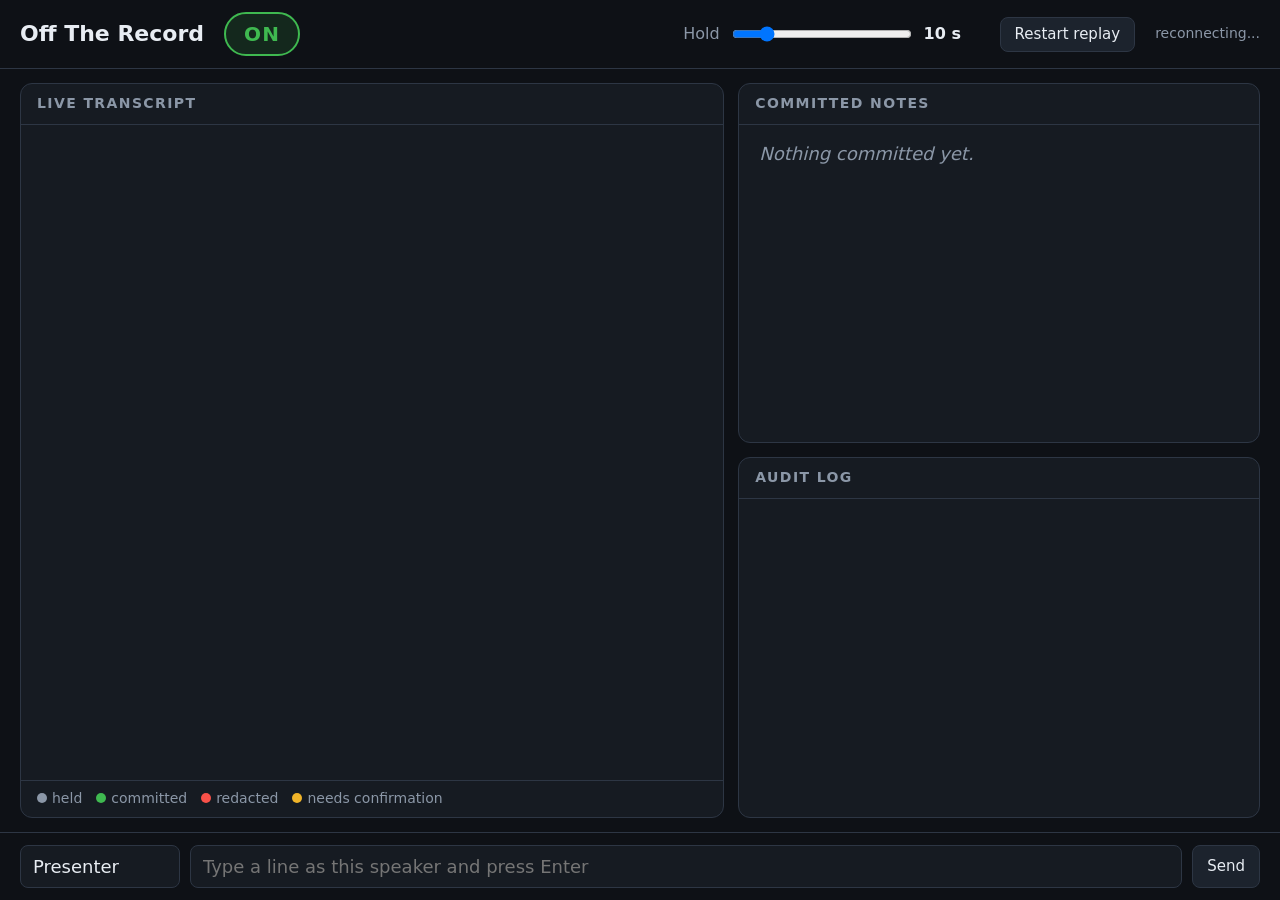
==== demo/static/index.html @ aa9835e0 "basic foundation" ====
<!doctype html>
<html lang="en">
<head>
<meta charset="utf-8">
<meta name="viewport" content="width=device-width, initial-scale=1">
<title>Off The Record - live demo</title>
<style>
:root {
  --bg: #0e1116; --panel: #161b22; --panel2: #1c232d; --line: #2d3644; --text: #e8edf3; --dim: #8b97a7;
  --grey: #8b97a7; --green: #3fb950; --red: #f85149; --amber: #f0b429; --blue: #58a6ff;
}
* { box-sizing: border-box; }
html, body { height: 100%; margin: 0; }
body { background: var(--bg); color: var(--text); font: 18px/1.4 system-ui, "Segoe UI", sans-serif; display: flex; flex-direction: column; }
header { display: flex; align-items: center; gap: 20px; padding: 12px 20px; border-bottom: 1px solid var(--line); flex-wrap: wrap; }
h1 { font-size: 22px; margin: 0; font-weight: 650; }
.badge { font-weight: 800; letter-spacing: .06em; padding: 6px 18px; border-radius: 999px; font-size: 20px; border: 2px solid; }
.badge.ON { color: var(--green); border-color: var(--green); background: #3fb95022; }
.badge.OFF { color: var(--red); border-color: var(--red); background: #f8514922; }
.badge.PENDING_CONFIRM { color: var(--amber); border-color: var(--amber); background: #f0b42922; }
.ctl { display: flex; align-items: center; gap: 10px; color: var(--dim); font-size: 16px; }
.ctl input[type=range] { width: 180px; }
.ctl b { color: var(--text); min-width: 3.5em; display: inline-block; }
button { font: inherit; font-size: 15px; background: var(--panel2); color: var(--text); border: 1px solid var(--line); border-radius: 8px; padding: 6px 14px; cursor: pointer; }
button:hover { border-color: var(--blue); }
.spacer { flex: 1; }
main { flex: 1; min-height: 0; display: grid; grid-template-columns: 1.35fr 1fr; gap: 14px; padding: 14px 20px; }
.col { display: flex; flex-direction: column; gap: 14px; min-height: 0; }
section { background: var(--panel); border: 1px solid var(--line); border-radius: 12px; display: flex; flex-direction: column; min-height: 0; }
section.grow { flex: 1; }
section > h2 { margin: 0; padding: 10px 16px; font-size: 14px; letter-spacing: .1em; text-transform: uppercase; color: var(--dim); border-bottom: 1px solid var(--line); }
.list { overflow-y: auto; padding: 10px 14px; flex: 1; min-height: 0; }
.legend { display: flex; gap: 14px; padding: 8px 16px; font-size: 14px; color: var(--dim); border-top: 1px solid var(--line); flex-wrap: wrap; }
.legend i { display: inline-block; width: 10px; height: 10px; border-radius: 50%; margin-right: 5px; }

.row { position: relative; border-left: 5px solid var(--grey); background: var(--panel2); border-radius: 8px; padding: 8px 12px; margin-bottom: 8px; overflow: hidden; transition: background .3s, border-color .3s; }
.row .who { font-weight: 700; margin-right: 8px; }
.row .txt { color: var(--grey); }
.row .tag { float: right; font-size: 12px; letter-spacing: .08em; text-transform: uppercase; color: var(--dim); margin-left: 10px; }
.row.held { border-color: var(--grey); }
.row.committed { border-color: var(--green); }
.row.committed .txt { color: var(--text); }
.row.committed .tag { color: var(--green); }
.row.redacted, .row.retro_removed { border-color: var(--red); background: #f8514912; }
.row.redacted .txt, .row.retro_removed .txt { color: var(--red); text-decoration: line-through; }
.row.redacted .tag, .row.retro_removed .tag { color: var(--red); }
.row .why { display: block; font-size: 13px; color: var(--red); margin-top: 2px; }
.row.pending_confirm { border-color: var(--amber); background: #f0b42914; }
.row.pending_confirm .txt { color: var(--text); }
.row.pending_confirm .tag { color: var(--amber); }
.ask { margin-top: 8px; display: flex; align-items: center; gap: 10px; color: var(--amber); font-weight: 650; }
.ask button { border-color: var(--amber); color: var(--amber); font-weight: 700; }
.ask button.yes { background: #f0b42933; }
.bar { position: absolute; left: 0; bottom: 0; height: 4px; background: var(--grey); width: 100%; transform-origin: left; }

.note { padding: 8px 10px; border-left: 4px solid var(--green); background: #3fb95010; border-radius: 6px; margin-bottom: 8px; transition: opacity 1.2s, max-height 1.2s .6s, margin 1.2s .6s, padding 1.2s .6s; max-height: 200px; }
.note .who { font-weight: 700; margin-right: 6px; }
.note.gone { border-color: var(--red); background: #f8514918; text-decoration: line-through; color: var(--red); opacity: 0; max-height: 0; margin: 0; padding-top: 0; padding-bottom: 0; }
.note.gone.show { opacity: 1; max-height: 200px; margin-bottom: 8px; padding: 8px 10px; transition: none; }
.audit .a { font: 13px/1.35 ui-monospace, Consolas, monospace; padding: 3px 0; border-bottom: 1px solid #ffffff0d; color: var(--dim); }
.audit .a .k { display: inline-block; min-width: 9.5em; font-weight: 700; }
.audit .a .k.held { color: var(--grey); } .audit .a .k.committed { color: var(--green); }
.audit .a .k.redacted, .audit .a .k.retro_removed { color: var(--red); }
.audit .a .k.pending_confirm, .audit .a .k.state_change { color: var(--amber); }
.empty { color: var(--dim); font-style: italic; padding: 6px; }
footer { display: flex; gap: 10px; padding: 12px 20px; border-top: 1px solid var(--line); }
footer input { font: inherit; background: var(--panel); color: var(--text); border: 1px solid var(--line); border-radius: 8px; padding: 8px 12px; }
footer input#spk { width: 160px; } footer input#line { flex: 1; }
.conn { font-size: 14px; color: var(--dim); }
@media (max-width: 900px) { main { grid-template-columns: 1fr; } }
</style>
</head>
<body>
<header>
  <h1>Off The Record</h1>
  <span id="badge" class="badge ON">ON</span>
  <span class="spacer"></span>
  <label class="ctl">Hold <input id="hold" type="range" min="0" max="60" step="1" value="10"><b id="holdv">10 s</b></label>
  <button id="restart">Restart replay</button>
  <span class="conn" id="conn">connecting...</span>
</header>
<main>
  <div class="col">
    <section class="grow">
      <h2>Live transcript <span id="pl" style="float:right;text-transform:none;letter-spacing:0"></span></h2>
      <div class="list" id="tr"></div>
      <div class="legend">
        <span><i style="background:var(--grey)"></i>held</span>
        <span><i style="background:var(--green)"></i>committed</span>
        <span><i style="background:var(--red)"></i>redacted</span>
        <span><i style="background:var(--amber)"></i>needs confirmation</span>
      </div>
    </section>
  </div>
  <div class="col">
    <section class="grow">
      <h2>Committed notes</h2>
      <div class="list" id="notes"><div class="empty">Nothing committed yet.</div></div>
    </section>
    <section class="grow">
      <h2>Audit log</h2>
      <div class="list audit" id="audit"></div>
    </section>
  </div>
</main>
<footer>
  <input id="spk" placeholder="Speaker" value="Presenter" autocomplete="off">
  <input id="line" placeholder="Type a line as this speaker and press Enter" autocomplete="off">
  <button id="send">Send</button>
</footer>
<script>
(function () {
  "use strict";
  var $ = function (id) { return document.getElementById(id); };
  var COLORS = ["#58a6ff", "#d2a8ff", "#ffa657", "#7ee787", "#ff7b72", "#79c0ff", "#e3b341", "#f778ba"];
  var speakerColor = {};
  function colorOf(s) {
    if (!(s in speakerColor)) speakerColor[s] = COLORS[Object.keys(speakerColor).length % COLORS.length];
    return speakerColor[s];
  }
  function el(tag, cls, text) {
    var e = document.createElement(tag);
    if (cls) e.className = cls;
    if (text != null) e.textContent = text;
    return e;
  }
  function post(url, body) {
    return fetch(url, { method: "POST", headers: { "Content-Type": "application/json" }, body: JSON.stringify(body || {}) });
  }

  var rows = {};          // segment_id -> {el, txt, tag, why, bar, ask, anim}
  var holdSeconds = 10;
  var prevNotes = {};     // id -> element
  var lastNoteIds = [];

  function reset() {
    $("tr").textContent = ""; $("audit").textContent = "";
    $("notes").textContent = ""; $("notes").appendChild(el("div", "empty", "Nothing committed yet."));
    rows = {}; prevNotes = {}; lastNoteIds = [];
    setBadge("ON");
  }
  function setBadge(s) { var b = $("badge"); b.className = "badge " + s; b.textContent = s === "PENDING_CONFIRM" ? "PENDING" : s; }
  function scrollDown(node) { node.scrollTop = node.scrollHeight; }

  function ensureRow(seg) {
    var r = rows[seg.id];
    if (r) return r;
    var d = el("div", "row held");
    var tag = el("span", "tag", "incoming");
    var who = el("span", "who", seg.speaker || "?");
    who.style.color = colorOf(seg.speaker);
    var txt = el("span", "txt", seg.text || "");
    var why = el("span", "why"); why.style.display = "none";
    d.appendChild(tag); d.appendChild(who); d.appendChild(txt); d.appendChild(why);
    $("tr").appendChild(d);
    r = rows[seg.id] = { el: d, tag: tag, txt: txt, why: why, bar: null, ask: null, anim: null };
    scrollDown($("tr"));
    return r;
  }
  function clearBar(r) {
    if (r.bar) { if (r.anim) r.anim.cancel(); r.bar.remove(); r.bar = null; r.anim = null; }
  }
  function clearAsk(r) { if (r.ask) { r.ask.remove(); r.ask = null; } }

  function applyEvent(e) {
    if (e.state) setBadge(e.state);
    if (e.kind === "state_change" || !e.segment_id) return;
    var r = ensureRow({ id: e.segment_id, speaker: e.speaker, text: e.text });
    if (e.kind !== "held" && e.kind !== "pending_confirm") clearBar(r);
    r.el.className = "row " + e.kind;
    r.tag.textContent = ({ held: "held", committed: "committed", redacted: "redacted",
      pending_confirm: "confirm?", retro_removed: "removed from notes" })[e.kind] || e.kind;
    if (e.kind === "held") {
      clearBar(r);
      if (holdSeconds > 0 && !r.el.querySelector(".ask")) {
        r.bar = el("div", "bar"); r.el.appendChild(r.bar);
        r.anim = r.bar.animate([{ transform: "scaleX(1)" }, { transform: "scaleX(0)" }],
                               { duration: holdSeconds * 1000, fill: "forwards", easing: "linear" });
      }
    } else if (e.kind === "pending_confirm") {
      clearBar(r); clearAsk(r);
      var ask = el("div", "ask");
      ask.appendChild(el("span", null, "Keep that out of the notes?"));
      [["Yes", true], ["No", false]].forEach(function (p) {
        var b = el("button", p[1] ? "yes" : "no", p[0]);
        b.onclick = function () { b.disabled = true; post("/api/confirm", { segment_id: e.segment_id, keep_out: p[1] }); };
        ask.appendChild(b);
      });
      r.el.appendChild(ask); r.ask = ask;
    } else {
      clearAsk(r);
    }
    if (e.kind === "redacted" || e.kind === "retro_removed") {
      r.why.textContent = (e.kind === "retro_removed" ? "removed retroactively" : "redacted") + (e.reason ? " (" + e.reason + ")" : "");
      r.why.style.display = "block";
    } else { r.why.style.display = "none"; }
    if (e.text && !r.txt.textContent) r.txt.textContent = e.text;
  }

  function renderNotes(notes) {
    var box = $("notes");
    var empty = box.querySelector(".empty"); if (empty) empty.remove();
    var ids = notes.map(function (n) { return n.id; });
    // dropped lines: animate out
    lastNoteIds.forEach(function (id) {
      if (ids.indexOf(id) < 0 && prevNotes[id]) {
        var n = prevNotes[id]; delete prevNotes[id];
        n.classList.add("gone", "show");
        void n.offsetWidth;
        setTimeout(function () { n.classList.remove("show"); setTimeout(function () { n.remove(); }, 2200); }, 1800);
      }
    });
    notes.forEach(function (s) {
      if (prevNotes[s.id]) return;
      var d = el("div", "note");
      var w = el("span", "who", s.speaker); w.style.color = colorOf(s.speaker);
      d.appendChild(w); d.appendChild(document.createTextNode(s.text));
      box.appendChild(d); prevNotes[s.id] = d;
    });
    lastNoteIds = ids;
    scrollDown(box);
  }

  function renderAudit(list) {
    var box = $("audit"); box.textContent = "";
    list.slice().reverse().forEach(function (e) {
      var d = el("div", "a");
      d.appendChild(el("span", "k " + e.kind, e.kind + (e.segment_id ? " " + e.segment_id : "")));
      d.appendChild(document.createTextNode((e.reason ? "[" + e.reason + "] " : "") + (e.speaker ? e.speaker + ": " : "") +
        (e.text ? e.text.slice(0, 70) : "") + (e.kind === "state_change" ? " -> " + e.state : "")));
      box.appendChild(d);
    });
  }

  function handle(m) {
    if (m.type === "reset") { reset(); holdSeconds = m.hold_seconds; syncSlider(); $("pl").textContent = "pipeline: " + m.pipeline; }
    else if (m.type === "config") { holdSeconds = m.hold_seconds; syncSlider(); }
    else if (m.type === "segment") ensureRow(m.segment);
    else if (m.type === "events") { m.events.forEach(applyEvent); renderNotes(m.notes); renderAudit(m.audit); }
    else if (m.type === "done") $("conn").textContent = "session finished";
  }
  function syncSlider() { $("hold").value = holdSeconds; $("holdv").textContent = holdSeconds + " s"; }

  var es;
  function connect() {
    es = new EventSource("/stream");
    es.onopen = function () { $("conn").textContent = "live"; };
    es.onmessage = function (ev) { try { handle(JSON.parse(ev.data)); } catch (err) { console.error(err); } };
    es.onerror = function () { $("conn").textContent = "reconnecting..."; };
  }

  $("hold").oninput = function () { $("holdv").textContent = this.value + " s"; };
  $("hold").onchange = function () { post("/api/hold", { seconds: Number(this.value) }); };
  $("restart").onclick = function () { post("/api/restart"); };
  function send() {
    var t = $("line").value.trim(); if (!t) return;
    post("/api/say", { speaker: $("spk").value.trim() || "Presenter", text: t });
    $("line").value = ""; $("line").focus();
  }
  $("send").onclick = send;
  $("line").onkeydown = function (e) { if (e.key === "Enter") send(); };
  connect();
})();
</script>
</body>
</html>
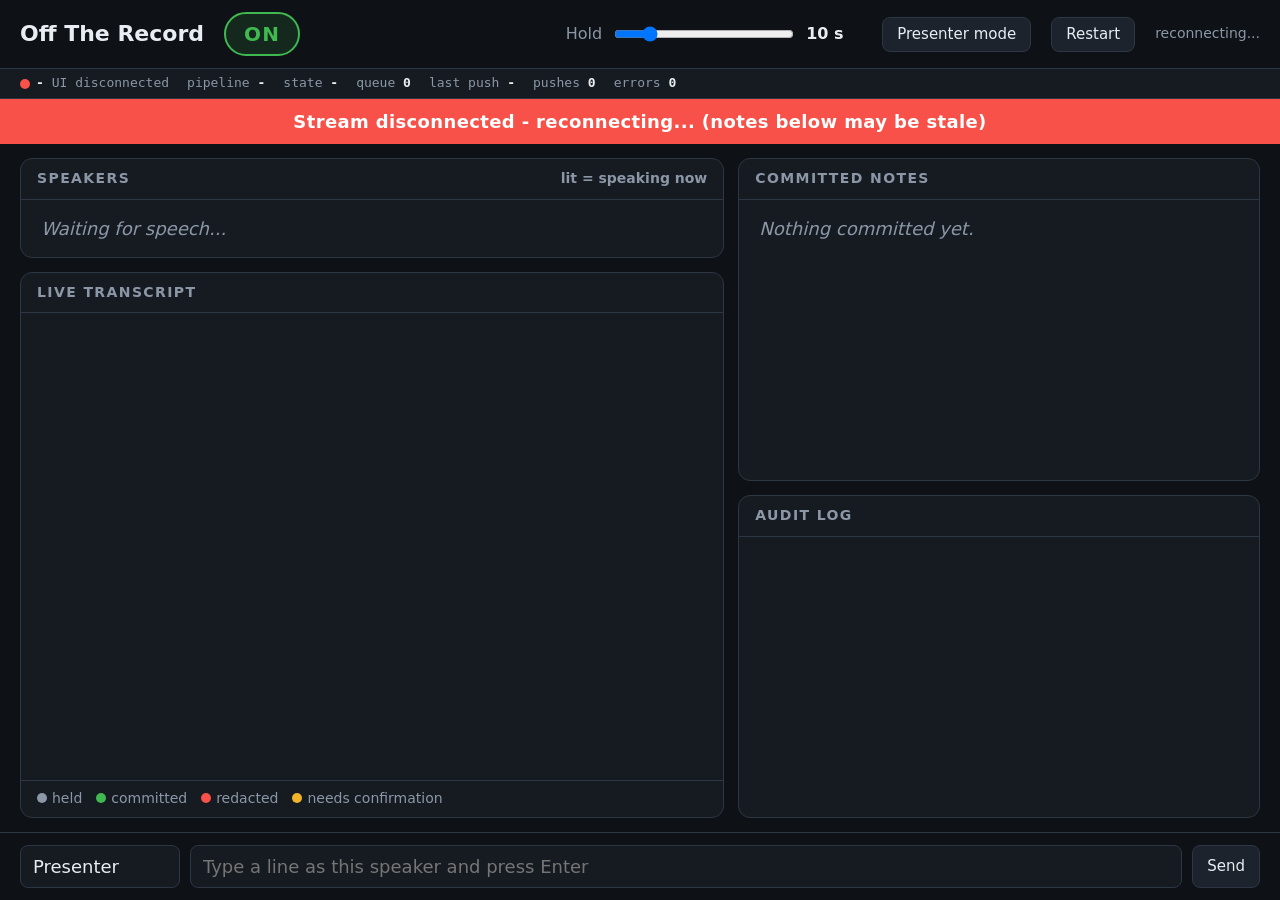
==== commit e4430aaa: "WIP: streaming runtime, engine hardening, demo UI, docs status Snapshot while parallel agents are st" ====
--- a/demo/static/index.html
+++ b/demo/static/index.html
@@ -51,7 +51,7 @@
 .ask { margin-top: 8px; display: flex; align-items: center; gap: 10px; color: var(--amber); font-weight: 650; }
 .ask button { border-color: var(--amber); color: var(--amber); font-weight: 700; }
 .ask button.yes { background: #f0b42933; }
-.bar { position: absolute; left: 0; bottom: 0; height: 4px; background: var(--grey); width: 100%; transform-origin: left; }
+.bar { position: absolute; left: 0; bottom: 0; height: 5px; transform: scaleX(1); background: var(--grey); width: 100%; transform-origin: left; }
 
 .note { padding: 8px 10px; border-left: 4px solid var(--green); background: #3fb95010; border-radius: 6px; margin-bottom: 8px; transition: opacity 1.2s, max-height 1.2s .6s, margin 1.2s .6s, padding 1.2s .6s; max-height: 200px; }
 .note .who { font-weight: 700; margin-right: 6px; }
@@ -67,6 +67,35 @@
 footer input { font: inherit; background: var(--panel); color: var(--text); border: 1px solid var(--line); border-radius: 8px; padding: 8px 12px; }
 footer input#spk { width: 160px; } footer input#line { flex: 1; }
 .conn { font-size: 14px; color: var(--dim); }
+
+.health { display: flex; gap: 8px 18px; padding: 6px 20px; border-bottom: 1px solid var(--line); font: 13px/1.3 ui-monospace, Consolas, monospace; color: var(--dim); flex-wrap: wrap; align-items: center; background: var(--panel); }
+.health b { color: var(--text); font-weight: 650; }
+.health .warn b { color: var(--amber); } .health .bad b { color: var(--red); }
+.dot { display: inline-block; width: 10px; height: 10px; border-radius: 50%; background: var(--dim); margin-right: 6px; vertical-align: middle; }
+.dot.ok { background: var(--green); } .dot.bad { background: var(--red); } .dot.warn { background: var(--amber); }
+#banner { display: none; background: var(--red); color: #fff; font-weight: 700; padding: 10px 20px; text-align: center; letter-spacing: .02em; }
+#banner.warn { background: var(--amber); color: #1a1300; }
+.lanes { display: flex; gap: 10px; padding: 10px 14px; flex-wrap: wrap; min-height: 54px; }
+.chip { display: flex; align-items: center; gap: 8px; padding: 6px 14px; border-radius: 999px; border: 2px solid var(--line); background: var(--panel2); font-weight: 700; transition: box-shadow .2s, border-color .2s; }
+.chip .mic { width: 12px; height: 12px; border-radius: 50%; background: var(--dim); }
+.chip .n { font-weight: 400; color: var(--dim); font-size: 13px; }
+.chip.speaking { box-shadow: 0 0 0 3px var(--c, var(--blue)); border-color: var(--c, var(--blue)); }
+.chip.speaking .mic { background: var(--c, var(--blue)); animation: pulse .8s ease-in-out infinite; }
+@keyframes pulse { 50% { transform: scale(1.5); opacity: .5; } }
+#pendcard { display: none; border: 2px solid var(--amber); background: #f0b42918; border-radius: 12px; padding: 12px 16px; }
+#pendcard .pc { margin-bottom: 8px; } #pendcard .pc:last-child { margin-bottom: 0; }
+#pendcard .q { color: var(--amber); font-weight: 750; font-size: 1.05em; }
+#pendcard .t { margin: 4px 0 8px; }
+#pendcard button { border-color: var(--amber); color: var(--amber); font-weight: 750; font-size: 1.05em; padding: 8px 22px; margin-right: 10px; }
+#pendcard button.yes { background: #f0b42933; }
+#pendcard kbd { font: 12px ui-monospace, Consolas, monospace; border: 1px solid var(--amber); border-radius: 4px; padding: 0 5px; margin-left: 6px; }
+.row .err { display: block; font-size: 13px; color: var(--amber); margin-top: 2px; }
+body.presenter { font-size: 26px; }
+body.presenter .audit-sec, body.presenter footer, body.presenter .legend { display: none; }
+body.presenter main { grid-template-columns: 1.2fr 1fr; }
+body.presenter .row .who, body.presenter .row .txt, body.presenter .note { font-size: 1.15em; }
+body.presenter .row .tag, body.presenter .row .why { font-size: .6em; }
+body.presenter .health { font-size: 15px; }
 @media (max-width: 900px) { main { grid-template-columns: 1fr; } }
 </style>
 </head>
@@ -76,11 +105,29 @@
   <span id="badge" class="badge ON">ON</span>
   <span class="spacer"></span>
   <label class="ctl">Hold <input id="hold" type="range" min="0" max="60" step="1" value="10"><b id="holdv">10 s</b></label>
-  <button id="restart">Restart replay</button>
+  <button id="present" title="Toggle presenter mode (p)">Presenter mode</button>
+  <button id="restart">Restart</button>
   <span class="conn" id="conn">connecting...</span>
 </header>
+<div class="health" id="health">
+  <span><i class="dot" id="hdot"></i><b id="hsrc">-</b> <span id="hsrcst">connecting</span></span>
+  <span>pipeline <b id="hpl">-</b></span>
+  <span>state <b id="hstate">-</b></span>
+  <span id="hq">queue <b>0</b></span>
+  <span id="hlat">last push <b>-</b></span>
+  <span>pushes <b id="hpush">0</b></span>
+  <span id="herr">errors <b>0</b></span>
+  <span id="hdrop" style="display:none">dropped <b>0</b></span>
+  <span id="hlast" style="color:var(--amber)"></span>
+</div>
+<div id="banner" role="alert"></div>
 <main>
   <div class="col">
+    <section>
+      <h2>Speakers <span style="float:right;text-transform:none;letter-spacing:0">lit = speaking now</span></h2>
+      <div class="lanes" id="lanes"><span class="empty">Waiting for speech...</span></div>
+    </section>
+    <div id="pendcard"></div>
     <section class="grow">
       <h2>Live transcript <span id="pl" style="float:right;text-transform:none;letter-spacing:0"></span></h2>
       <div class="list" id="tr"></div>
@@ -97,7 +144,7 @@
       <h2>Committed notes</h2>
       <div class="list" id="notes"><div class="empty">Nothing committed yet.</div></div>
     </section>
-    <section class="grow">
+    <section class="grow audit-sec">
       <h2>Audit log</h2>
       <div class="list audit" id="audit"></div>
     </section>
@@ -127,21 +174,50 @@
   function post(url, body) {
     return fetch(url, { method: "POST", headers: { "Content-Type": "application/json" }, body: JSON.stringify(body || {}) });
   }
-
-  var rows = {};          // segment_id -> {el, txt, tag, why, bar, ask, anim}
+  function perf() { return performance.now() / 1000; }
+
+  var rows = {};          // segment_id -> row record
   var holdSeconds = 10;
-  var prevNotes = {};     // id -> element
+  var prevNotes = {};
   var lastNoteIds = [];
-
+  var pending = {};       // segment_id -> {speaker,text}
+  var lanes = {};         // speaker -> {chip, n, count, last}
+  var clockOffset = null; // local perf() minus server uptime
+  var streamUp = false, srcState = "none", srcName = "-", srcErr = "";
+
+  // ---------------------------------------------------------- reset / badge
   function reset() {
     $("tr").textContent = ""; $("audit").textContent = "";
     $("notes").textContent = ""; $("notes").appendChild(el("div", "empty", "Nothing committed yet."));
-    rows = {}; prevNotes = {}; lastNoteIds = [];
-    setBadge("ON");
+    $("lanes").textContent = ""; $("lanes").appendChild(el("span", "empty", "Waiting for speech..."));
+    rows = {}; prevNotes = {}; lastNoteIds = []; pending = {}; lanes = {};
+    renderPending(); setBadge("ON");
   }
   function setBadge(s) { var b = $("badge"); b.className = "badge " + s; b.textContent = s === "PENDING_CONFIRM" ? "PENDING" : s; }
   function scrollDown(node) { node.scrollTop = node.scrollHeight; }
 
+  // ---------------------------------------------------------- speaker lanes
+  function laneFor(speaker) {
+    var l = lanes[speaker];
+    if (l) return l;
+    var empty = $("lanes").querySelector(".empty"); if (empty) empty.remove();
+    var chip = el("div", "chip");
+    var c = colorOf(speaker);
+    chip.style.setProperty("--c", c);
+    chip.appendChild(el("span", "mic"));
+    var nm = el("span", null, speaker || "?"); nm.style.color = c; chip.appendChild(nm);
+    var n = el("span", "n", "0"); chip.appendChild(n);
+    $("lanes").appendChild(chip);
+    l = lanes[speaker] = { chip: chip, n: n, count: 0, last: -100, on: false };
+    return l;
+  }
+  function spoke(speaker, live) {
+    var l = laneFor(speaker);
+    l.count++; l.n.textContent = l.count + " seg";
+    if (live) l.last = perf();
+  }
+
+  // ---------------------------------------------------------- transcript rows
   function ensureRow(seg) {
     var r = rows[seg.id];
     if (r) return r;
@@ -151,45 +227,32 @@
     who.style.color = colorOf(seg.speaker);
     var txt = el("span", "txt", seg.text || "");
     var why = el("span", "why"); why.style.display = "none";
-    d.appendChild(tag); d.appendChild(who); d.appendChild(txt); d.appendChild(why);
+    var err = el("span", "err"); err.style.display = "none";
+    d.appendChild(tag); d.appendChild(who); d.appendChild(txt); d.appendChild(why); d.appendChild(err);
     $("tr").appendChild(d);
-    r = rows[seg.id] = { el: d, tag: tag, txt: txt, why: why, bar: null, ask: null, anim: null };
+    r = rows[seg.id] = { el: d, tag: tag, txt: txt, why: why, err: err, bar: null, heldServer: null, heldLocal: 0 };
     scrollDown($("tr"));
     return r;
   }
-  function clearBar(r) {
-    if (r.bar) { if (r.anim) r.anim.cancel(); r.bar.remove(); r.bar = null; r.anim = null; }
-  }
-  function clearAsk(r) { if (r.ask) { r.ask.remove(); r.ask = null; } }
+  function clearBar(r) { if (r.bar) { r.bar.remove(); r.bar = null; } }
 
   function applyEvent(e) {
     if (e.state) setBadge(e.state);
     if (e.kind === "state_change" || !e.segment_id) return;
     var r = ensureRow({ id: e.segment_id, speaker: e.speaker, text: e.text });
-    if (e.kind !== "held" && e.kind !== "pending_confirm") clearBar(r);
+    if (e.kind !== "held") clearBar(r);
     r.el.className = "row " + e.kind;
+    r.err.style.display = "none";
     r.tag.textContent = ({ held: "held", committed: "committed", redacted: "redacted",
       pending_confirm: "confirm?", retro_removed: "removed from notes" })[e.kind] || e.kind;
     if (e.kind === "held") {
-      clearBar(r);
-      if (holdSeconds > 0 && !r.el.querySelector(".ask")) {
-        r.bar = el("div", "bar"); r.el.appendChild(r.bar);
-        r.anim = r.bar.animate([{ transform: "scaleX(1)" }, { transform: "scaleX(0)" }],
-                               { duration: holdSeconds * 1000, fill: "forwards", easing: "linear" });
-      }
+      if (!r.bar) { r.bar = el("div", "bar"); r.el.appendChild(r.bar); }
+      r.heldServer = e.t; r.heldLocal = perf();
     } else if (e.kind === "pending_confirm") {
-      clearBar(r); clearAsk(r);
-      var ask = el("div", "ask");
-      ask.appendChild(el("span", null, "Keep that out of the notes?"));
-      [["Yes", true], ["No", false]].forEach(function (p) {
-        var b = el("button", p[1] ? "yes" : "no", p[0]);
-        b.onclick = function () { b.disabled = true; post("/api/confirm", { segment_id: e.segment_id, keep_out: p[1] }); };
-        ask.appendChild(b);
-      });
-      r.el.appendChild(ask); r.ask = ask;
-    } else {
-      clearAsk(r);
+      pending[e.segment_id] = { speaker: e.speaker, text: e.text || r.txt.textContent };
+      renderPending();
     }
+    if (e.kind !== "pending_confirm" && e.kind !== "held" && pending[e.segment_id]) { delete pending[e.segment_id]; renderPending(); }
     if (e.kind === "redacted" || e.kind === "retro_removed") {
       r.why.textContent = (e.kind === "retro_removed" ? "removed retroactively" : "redacted") + (e.reason ? " (" + e.reason + ")" : "");
       r.why.style.display = "block";
@@ -197,11 +260,59 @@
     if (e.text && !r.txt.textContent) r.txt.textContent = e.text;
   }
 
+  // Countdown bars follow the live hold slider: scale = 1 - age / holdSeconds, recomputed every frame.
+  function frame() {
+    var nowL = perf();
+    Object.keys(rows).forEach(function (id) {
+      var r = rows[id];
+      if (!r.bar) return;
+      var age = (clockOffset !== null && r.heldServer !== null) ? (nowL - clockOffset - r.heldServer) : (nowL - r.heldLocal);
+      var f = holdSeconds > 0 ? Math.max(0, Math.min(1, 1 - age / holdSeconds)) : 0;
+      r.bar.style.transform = "scaleX(" + f.toFixed(4) + ")";
+    });
+    Object.keys(lanes).forEach(function (k) {
+      var l = lanes[k], on = nowL - l.last < 2.5;
+      if (on !== l.on) { l.on = on; l.chip.classList.toggle("speaking", on); }
+    });
+    requestAnimationFrame(frame);
+  }
+
+  // ---------------------------------------------------------- pending-confirm card (Yes/No, y/n)
+  function answer(sid, keepOut) {
+    if (!pending[sid]) return;
+    post("/api/confirm", { segment_id: sid, keep_out: keepOut });
+  }
+  function renderPending() {
+    var box = $("pendcard"), ids = Object.keys(pending);
+    box.textContent = "";
+    box.style.display = ids.length ? "block" : "none";
+    ids.forEach(function (sid, i) {
+      var p = pending[sid], c = el("div", "pc");
+      c.appendChild(el("div", "q", "Keep that out of the notes?" + (ids.length > 1 ? "  (" + (i + 1) + " of " + ids.length + ")" : "")));
+      c.appendChild(el("div", "t", (p.speaker ? p.speaker + ": " : "") + '"' + p.text + '"'));
+      var y = el("button", "yes", "Yes, keep out"), n = el("button", "no", "No, keep in");
+      if (i === 0) { y.appendChild(el("kbd", null, "y")); n.appendChild(el("kbd", null, "n")); }
+      y.onclick = function () { answer(sid, true); };
+      n.onclick = function () { answer(sid, false); };
+      c.appendChild(y); c.appendChild(n); box.appendChild(c);
+    });
+  }
+  document.addEventListener("keydown", function (ev) {
+    var t = ev.target && ev.target.tagName;
+    if (t === "INPUT" || t === "TEXTAREA" || ev.ctrlKey || ev.metaKey || ev.altKey) return;
+    var k = ev.key.toLowerCase();
+    if (k === "p") { togglePresenter(); return; }
+    var ids = Object.keys(pending);
+    if (!ids.length) return;
+    if (k === "y") { answer(ids[0], true); ev.preventDefault(); }
+    else if (k === "n") { answer(ids[0], false); ev.preventDefault(); }
+  });
+
+  // ---------------------------------------------------------- notes / audit
   function renderNotes(notes) {
     var box = $("notes");
     var empty = box.querySelector(".empty"); if (empty) empty.remove();
     var ids = notes.map(function (n) { return n.id; });
-    // dropped lines: animate out
     lastNoteIds.forEach(function (id) {
       if (ids.indexOf(id) < 0 && prevNotes[id]) {
         var n = prevNotes[id]; delete prevNotes[id];
@@ -220,7 +331,6 @@
     lastNoteIds = ids;
     scrollDown(box);
   }
-
   function renderAudit(list) {
     var box = $("audit"); box.textContent = "";
     list.slice().reverse().forEach(function (e) {
@@ -232,24 +342,81 @@
     });
   }
 
+  // ---------------------------------------------------------- health strip + banner
+  function setLabel(id, label, value, level) {
+    var n = $(id); n.textContent = "";
+    n.appendChild(document.createTextNode(label + " ")); n.appendChild(el("b", null, value));
+    n.className = level || "";
+  }
+  function renderHealth(h) {
+    if (h) {
+      clockOffset = perf() - h.uptime;
+      srcName = h.source; srcState = h.source_state; srcErr = h.source_error || "";
+      $("hpl").textContent = h.pipeline || "-";
+      $("hstate").textContent = h.state;
+      setLabel("hq", "queue", String(h.queue_depth), h.queue_depth > 3 ? "bad" : h.queue_depth > 0 ? "warn" : "");
+      var lat = h.last_push_ms;
+      setLabel("hlat", "last push", lat == null ? "-" : Math.round(lat) + " ms", lat > 2000 ? "bad" : lat > 500 ? "warn" : "");
+      $("hpush").textContent = h.pushes;
+      setLabel("herr", "errors", String(h.errors), h.errors ? "bad" : "");
+      $("hdrop").style.display = h.dropped ? "" : "none";
+      if (h.dropped) setLabel("hdrop", "dropped", String(h.dropped), "warn");
+    }
+    $("hsrc").textContent = srcName;
+    var up = streamUp && (srcState === "connected" || srcState === "ended" || srcState === "none" || srcState === "starting");
+    $("hdot").className = "dot " + (!streamUp ? "bad" : up ? "ok" : "warn");
+    $("hsrcst").textContent = !streamUp ? "UI disconnected" : srcState === "none" ? "typed input only" : srcState;
+    var b = $("banner");
+    if (!streamUp) { b.className = ""; b.textContent = "Stream disconnected - reconnecting... (notes below may be stale)"; b.style.display = "block"; }
+    else if (srcState === "disconnected" || srcState === "error" || srcState === "reconnecting") {
+      b.className = srcState === "reconnecting" ? "warn" : "";
+      b.textContent = "Audio source " + srcState + (srcErr ? ": " + srcErr : "") + (srcState === "error" ? "" : " - waiting for it to come back");
+      b.style.display = "block";
+    } else b.style.display = "none";
+  }
+
+  // ---------------------------------------------------------- messages
+  function syncSlider() { $("hold").value = holdSeconds; $("holdv").textContent = holdSeconds + " s"; }
   function handle(m) {
     if (m.type === "reset") { reset(); holdSeconds = m.hold_seconds; syncSlider(); $("pl").textContent = "pipeline: " + m.pipeline; }
     else if (m.type === "config") { holdSeconds = m.hold_seconds; syncSlider(); }
-    else if (m.type === "segment") ensureRow(m.segment);
+    else if (m.type === "segment") { ensureRow(m.segment); spoke(m.segment.speaker, true); }
     else if (m.type === "events") { m.events.forEach(applyEvent); renderNotes(m.notes); renderAudit(m.audit); }
+    else if (m.type === "health") renderHealth(m);
+    else if (m.type === "source") { srcState = m.state; srcErr = m.error || ""; srcName = m.source; renderHealth(null); }
+    else if (m.type === "error") {
+      $("hlast").textContent = "last error (" + m.where + "): " + m.message;
+      var r = m.segment_id && rows[m.segment_id];
+      if (r) { r.err.textContent = "pipeline error - segment NOT processed: " + m.message; r.err.style.display = "block"; r.tag.textContent = "error"; clearBar(r); }
+    }
     else if (m.type === "done") $("conn").textContent = "session finished";
   }
-  function syncSlider() { $("hold").value = holdSeconds; $("holdv").textContent = holdSeconds + " s"; }
-
-  var es;
+
+  var es = null, retryTimer = null;
   function connect() {
+    if (es) { es.close(); es = null; }
     es = new EventSource("/stream");
-    es.onopen = function () { $("conn").textContent = "live"; };
+    es.onopen = function () { streamUp = true; $("conn").textContent = "live"; renderHealth(null); };
     es.onmessage = function (ev) { try { handle(JSON.parse(ev.data)); } catch (err) { console.error(err); } };
-    es.onerror = function () { $("conn").textContent = "reconnecting..."; };
-  }
-
-  $("hold").oninput = function () { $("holdv").textContent = this.value + " s"; };
+    es.onerror = function () {
+      streamUp = false; $("conn").textContent = "reconnecting..."; renderHealth(null);
+      // Reconnect from scratch (full history replay) so a restarted server cannot leave a half-stale page.
+      if (es) { es.close(); es = null; }
+      clearTimeout(retryTimer); retryTimer = setTimeout(connect, 1500);
+    };
+  }
+
+  // ---------------------------------------------------------- controls
+  function togglePresenter(force) {
+    var on = typeof force === "boolean" ? force : !document.body.classList.contains("presenter");
+    document.body.classList.toggle("presenter", on);
+    $("present").textContent = on ? "Exit presenter mode" : "Presenter mode";
+    try { localStorage.setItem("otr-presenter", on ? "1" : "0"); } catch (e) {}
+  }
+  $("present").onclick = function () { togglePresenter(); };
+  try { if (localStorage.getItem("otr-presenter") === "1") togglePresenter(true); } catch (e) {}
+
+  $("hold").oninput = function () { holdSeconds = Number(this.value); $("holdv").textContent = this.value + " s"; };
   $("hold").onchange = function () { post("/api/hold", { seconds: Number(this.value) }); };
   $("restart").onclick = function () { post("/api/restart"); };
   function send() {
@@ -259,6 +426,8 @@
   }
   $("send").onclick = send;
   $("line").onkeydown = function (e) { if (e.key === "Enter") send(); };
+  renderHealth(null);
+  requestAnimationFrame(frame);
   connect();
 })();
 </script>
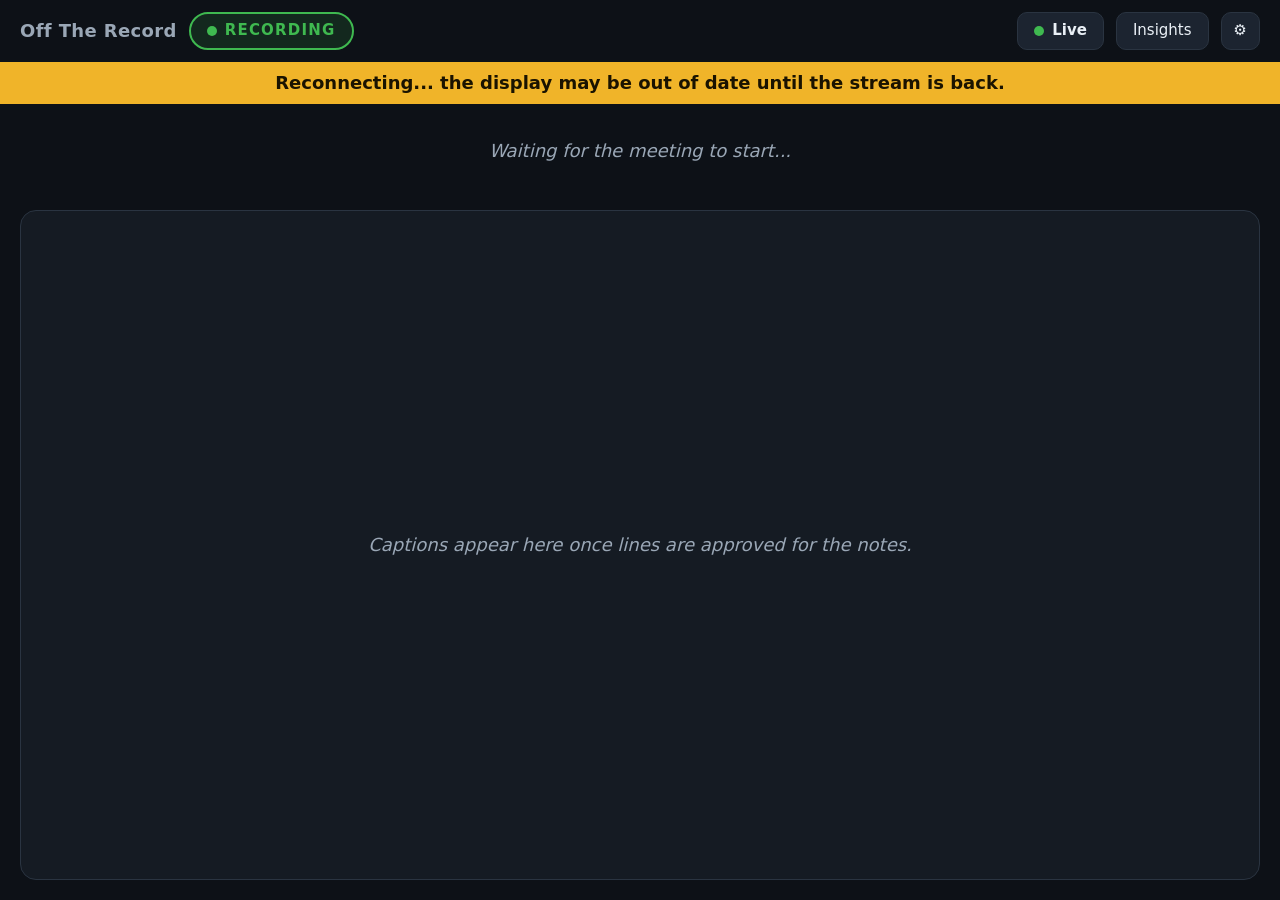
==== commit d6c5965b: "Meeting-style 3-level UI, docs keeper pass 2, research merge Co-Authored-By: Claude Sonnet 5.5 <nore" ====
--- a/demo/static/index.html
+++ b/demo/static/index.html
@@ -3,158 +3,202 @@
 <head>
 <meta charset="utf-8">
 <meta name="viewport" content="width=device-width, initial-scale=1">
-<title>Off The Record - live demo</title>
+<title>Off The Record - meeting</title>
 <style>
 :root {
-  --bg: #0e1116; --panel: #161b22; --panel2: #1c232d; --line: #2d3644; --text: #e8edf3; --dim: #8b97a7;
-  --grey: #8b97a7; --green: #3fb950; --red: #f85149; --amber: #f0b429; --blue: #58a6ff;
+  --bg: #0d1117; --panel: #151b23; --panel2: #1c2430; --line: #2a3441; --text: #eaf0f6; --dim: #9aa7b6;
+  --green: #3fb950; --red: #f85149; --amber: #f0b429; --blue: #58a6ff; --grey: #8b97a7;
 }
 * { box-sizing: border-box; }
 html, body { height: 100%; margin: 0; }
-body { background: var(--bg); color: var(--text); font: 18px/1.4 system-ui, "Segoe UI", sans-serif; display: flex; flex-direction: column; }
-header { display: flex; align-items: center; gap: 20px; padding: 12px 20px; border-bottom: 1px solid var(--line); flex-wrap: wrap; }
-h1 { font-size: 22px; margin: 0; font-weight: 650; }
-.badge { font-weight: 800; letter-spacing: .06em; padding: 6px 18px; border-radius: 999px; font-size: 20px; border: 2px solid; }
-.badge.ON { color: var(--green); border-color: var(--green); background: #3fb95022; }
-.badge.OFF { color: var(--red); border-color: var(--red); background: #f8514922; }
-.badge.PENDING_CONFIRM { color: var(--amber); border-color: var(--amber); background: #f0b42922; }
-.ctl { display: flex; align-items: center; gap: 10px; color: var(--dim); font-size: 16px; }
-.ctl input[type=range] { width: 180px; }
-.ctl b { color: var(--text); min-width: 3.5em; display: inline-block; }
-button { font: inherit; font-size: 15px; background: var(--panel2); color: var(--text); border: 1px solid var(--line); border-radius: 8px; padding: 6px 14px; cursor: pointer; }
+body { background: var(--bg); color: var(--text); font: 18px/1.45 system-ui, "Segoe UI", sans-serif; display: flex; flex-direction: column; overflow: hidden; }
+button { font: inherit; font-size: 15px; background: var(--panel2); color: var(--text); border: 1px solid var(--line); border-radius: 10px; padding: 7px 16px; cursor: pointer; }
 button:hover { border-color: var(--blue); }
+:focus-visible { outline: 3px solid var(--blue); outline-offset: 2px; }
+.sr { position: absolute; width: 1px; height: 1px; overflow: hidden; clip: rect(0 0 0 0); white-space: nowrap; }
+[hidden] { display: none !important; }
+
+/* ---- top bar */
+#topbar { display: flex; align-items: center; gap: 12px; padding: 12px 20px; flex-wrap: wrap; }
+#topbar h1 { font-size: 18px; margin: 0; font-weight: 600; color: var(--dim); letter-spacing: .02em; }
 .spacer { flex: 1; }
-main { flex: 1; min-height: 0; display: grid; grid-template-columns: 1.35fr 1fr; gap: 14px; padding: 14px 20px; }
-.col { display: flex; flex-direction: column; gap: 14px; min-height: 0; }
-section { background: var(--panel); border: 1px solid var(--line); border-radius: 12px; display: flex; flex-direction: column; min-height: 0; }
-section.grow { flex: 1; }
-section > h2 { margin: 0; padding: 10px 16px; font-size: 14px; letter-spacing: .1em; text-transform: uppercase; color: var(--dim); border-bottom: 1px solid var(--line); }
-.list { overflow-y: auto; padding: 10px 14px; flex: 1; min-height: 0; }
-.legend { display: flex; gap: 14px; padding: 8px 16px; font-size: 14px; color: var(--dim); border-top: 1px solid var(--line); flex-wrap: wrap; }
-.legend i { display: inline-block; width: 10px; height: 10px; border-radius: 50%; margin-right: 5px; }
-
-.row { position: relative; border-left: 5px solid var(--grey); background: var(--panel2); border-radius: 8px; padding: 8px 12px; margin-bottom: 8px; overflow: hidden; transition: background .3s, border-color .3s; }
-.row .who { font-weight: 700; margin-right: 8px; }
-.row .txt { color: var(--grey); }
-.row .tag { float: right; font-size: 12px; letter-spacing: .08em; text-transform: uppercase; color: var(--dim); margin-left: 10px; }
-.row.held { border-color: var(--grey); }
-.row.committed { border-color: var(--green); }
-.row.committed .txt { color: var(--text); }
-.row.committed .tag { color: var(--green); }
-.row.redacted, .row.retro_removed { border-color: var(--red); background: #f8514912; }
-.row.redacted .txt, .row.retro_removed .txt { color: var(--red); text-decoration: line-through; }
-.row.redacted .tag, .row.retro_removed .tag { color: var(--red); }
-.row .why { display: block; font-size: 13px; color: var(--red); margin-top: 2px; }
-.row.pending_confirm { border-color: var(--amber); background: #f0b42914; }
-.row.pending_confirm .txt { color: var(--text); }
-.row.pending_confirm .tag { color: var(--amber); }
-.ask { margin-top: 8px; display: flex; align-items: center; gap: 10px; color: var(--amber); font-weight: 650; }
-.ask button { border-color: var(--amber); color: var(--amber); font-weight: 700; }
-.ask button.yes { background: #f0b42933; }
-.bar { position: absolute; left: 0; bottom: 0; height: 5px; transform: scaleX(1); background: var(--grey); width: 100%; transform-origin: left; }
-
-.note { padding: 8px 10px; border-left: 4px solid var(--green); background: #3fb95010; border-radius: 6px; margin-bottom: 8px; transition: opacity 1.2s, max-height 1.2s .6s, margin 1.2s .6s, padding 1.2s .6s; max-height: 200px; }
-.note .who { font-weight: 700; margin-right: 6px; }
-.note.gone { border-color: var(--red); background: #f8514918; text-decoration: line-through; color: var(--red); opacity: 0; max-height: 0; margin: 0; padding-top: 0; padding-bottom: 0; }
-.note.gone.show { opacity: 1; max-height: 200px; margin-bottom: 8px; padding: 8px 10px; transition: none; }
-.audit .a { font: 13px/1.35 ui-monospace, Consolas, monospace; padding: 3px 0; border-bottom: 1px solid #ffffff0d; color: var(--dim); }
-.audit .a .k { display: inline-block; min-width: 9.5em; font-weight: 700; }
-.audit .a .k.held { color: var(--grey); } .audit .a .k.committed { color: var(--green); }
-.audit .a .k.redacted, .audit .a .k.retro_removed { color: var(--red); }
-.audit .a .k.pending_confirm, .audit .a .k.state_change { color: var(--amber); }
-.empty { color: var(--dim); font-style: italic; padding: 6px; }
-footer { display: flex; gap: 10px; padding: 12px 20px; border-top: 1px solid var(--line); }
-footer input { font: inherit; background: var(--panel); color: var(--text); border: 1px solid var(--line); border-radius: 8px; padding: 8px 12px; }
-footer input#spk { width: 160px; } footer input#line { flex: 1; }
-.conn { font-size: 14px; color: var(--dim); }
-
-.health { display: flex; gap: 8px 18px; padding: 6px 20px; border-bottom: 1px solid var(--line); font: 13px/1.3 ui-monospace, Consolas, monospace; color: var(--dim); flex-wrap: wrap; align-items: center; background: var(--panel); }
-.health b { color: var(--text); font-weight: 650; }
-.health .warn b { color: var(--amber); } .health .bad b { color: var(--red); }
-.dot { display: inline-block; width: 10px; height: 10px; border-radius: 50%; background: var(--dim); margin-right: 6px; vertical-align: middle; }
-.dot.ok { background: var(--green); } .dot.bad { background: var(--red); } .dot.warn { background: var(--amber); }
-#banner { display: none; background: var(--red); color: #fff; font-weight: 700; padding: 10px 20px; text-align: center; letter-spacing: .02em; }
+#status-pill { font-weight: 800; letter-spacing: .08em; font-size: 15px; padding: 6px 16px; border-radius: 999px; border: 2px solid; display: inline-flex; align-items: center; gap: 8px; }
+#status-pill::before { content: ""; width: 10px; height: 10px; border-radius: 50%; background: currentColor; }
+#status-pill.ON { color: var(--green); background: #3fb95022; }
+#status-pill.OFF { color: var(--red); background: #f8514922; }
+#status-pill.PENDING_CONFIRM { color: var(--amber); background: #f0b42922; }
+#status-pill.PENDING_CONFIRM::before { animation: pulse 1.1s ease-in-out infinite; }
+#live-btn { display: inline-flex; align-items: center; gap: 8px; font-weight: 700; }
+#live-btn .ldot { width: 10px; height: 10px; border-radius: 50%; background: var(--green); }
+#live-btn.behind { border-color: var(--amber); color: var(--amber); }
+#live-btn.behind .ldot { background: var(--amber); animation: pulse 1s ease-in-out infinite; }
+#live-btn.flash { box-shadow: 0 0 0 4px #3fb95066; }
+#live-count { background: var(--amber); color: #1a1300; border-radius: 999px; padding: 0 8px; font-size: 13px; font-weight: 800; }
+#settings-btn { padding: 7px 12px; }
+@keyframes pulse { 50% { transform: scale(1.5); opacity: .5; } }
+
+/* ---- banner */
+#banner { display: none; background: var(--red); color: #fff; font-weight: 700; padding: 8px 20px; text-align: center; }
 #banner.warn { background: var(--amber); color: #1a1300; }
-.lanes { display: flex; gap: 10px; padding: 10px 14px; flex-wrap: wrap; min-height: 54px; }
-.chip { display: flex; align-items: center; gap: 8px; padding: 6px 14px; border-radius: 999px; border: 2px solid var(--line); background: var(--panel2); font-weight: 700; transition: box-shadow .2s, border-color .2s; }
-.chip .mic { width: 12px; height: 12px; border-radius: 50%; background: var(--dim); }
-.chip .n { font-weight: 400; color: var(--dim); font-size: 13px; }
-.chip.speaking { box-shadow: 0 0 0 3px var(--c, var(--blue)); border-color: var(--c, var(--blue)); }
-.chip.speaking .mic { background: var(--c, var(--blue)); animation: pulse .8s ease-in-out infinite; }
-@keyframes pulse { 50% { transform: scale(1.5); opacity: .5; } }
-#pendcard { display: none; border: 2px solid var(--amber); background: #f0b42918; border-radius: 12px; padding: 12px 16px; }
-#pendcard .pc { margin-bottom: 8px; } #pendcard .pc:last-child { margin-bottom: 0; }
+
+/* ---- meeting view */
+#meeting { flex: 1; min-height: 0; display: flex; flex-direction: column; gap: 16px; padding: 4px 20px 20px; }
+#tiles { display: grid; grid-template-columns: repeat(auto-fit, minmax(150px, 1fr)); gap: 14px; }
+#tiles .empty { grid-column: 1 / -1; color: var(--dim); padding: 30px 0; text-align: center; }
+.tile { position: relative; background: var(--panel); border: 2px solid var(--line); border-radius: 16px; padding: 16px 10px 12px; text-align: center; transition: box-shadow .2s, border-color .2s; }
+.tile .av { width: 64px; height: 64px; border-radius: 50%; margin: 0 auto 8px; display: flex; align-items: center; justify-content: center; font-size: 24px; font-weight: 750; color: #0d1117; background: var(--c, var(--blue)); }
+.tile .nm { font-weight: 650; overflow: hidden; text-overflow: ellipsis; white-space: nowrap; }
+.tile .mic { position: absolute; top: 10px; right: 10px; width: 14px; height: 14px; border-radius: 50%; background: var(--green); }
+.tile .mic.paused { background: var(--grey); }
+.tile .mic.wait { background: var(--amber); }
+.tile .mic.paused::after { content: ""; position: absolute; left: -2px; right: -2px; top: 6px; height: 2px; background: var(--bg); transform: rotate(-40deg); }
+.tile.speaking { border-color: var(--c, var(--blue)); box-shadow: 0 0 0 4px var(--c, var(--blue)); animation: ring 1s ease-in-out infinite; }
+@keyframes ring { 50% { box-shadow: 0 0 0 9px #ffffff22; } }
+
+#caption-wrap { flex: 1; min-height: 120px; display: flex; flex-direction: column; background: var(--panel); border: 1px solid var(--line); border-radius: 16px; min-height: 0; }
+#captions { flex: 1; min-height: 0; overflow-y: auto; padding: 14px 20px; display: flex; flex-direction: column; justify-content: flex-start; }
+.cap { padding: 6px 0; font-size: 1.15em; display: flex; gap: 10px; align-items: baseline; flex-wrap: wrap; }
+.cap .who { font-weight: 700; }
+.cap .why { margin-left: auto; font-size: 13px; padding: 2px 10px; opacity: .65; }
+.cap:hover .why, .cap .why:focus { opacity: 1; }
+.qchip { display: inline-block; font-size: 14px; color: var(--dim); border: 1px dashed var(--grey); border-radius: 999px; padding: 1px 12px; }
+.cap.out { opacity: .85; }
+.cap-empty { color: var(--dim); font-style: italic; margin: auto; }
+
+#pendcard { display: none; border: 2px solid var(--amber); background: #f0b42914; border-radius: 14px; padding: 12px 16px; }
 #pendcard .q { color: var(--amber); font-weight: 750; font-size: 1.05em; }
-#pendcard .t { margin: 4px 0 8px; }
-#pendcard button { border-color: var(--amber); color: var(--amber); font-weight: 750; font-size: 1.05em; padding: 8px 22px; margin-right: 10px; }
-#pendcard button.yes { background: #f0b42933; }
-#pendcard kbd { font: 12px ui-monospace, Consolas, monospace; border: 1px solid var(--amber); border-radius: 4px; padding: 0 5px; margin-left: 6px; }
-.row .err { display: block; font-size: 13px; color: var(--amber); margin-top: 2px; }
+#pendcard .t { margin: 6px 0; padding: 6px 10px; background: var(--panel2); border-radius: 8px; }
+#pendcard .row { display: flex; gap: 10px; flex-wrap: wrap; align-items: center; margin-top: 8px; }
+#pendcard button.yes { border-color: var(--amber); color: var(--amber); font-weight: 750; background: #f0b42933; }
+#pendcard button.no { border-color: var(--amber); color: var(--amber); font-weight: 750; }
+kbd { font: 12px ui-monospace, Consolas, monospace; border: 1px solid currentColor; border-radius: 4px; padding: 0 5px; margin-left: 6px; }
+
+/* ---- slide-over + modal */
+.scrim { position: fixed; inset: 0; background: #000a; z-index: 20; }
+#insights-panel { position: fixed; top: 0; right: 0; bottom: 0; width: min(480px, 100vw); background: var(--panel); border-left: 1px solid var(--line); z-index: 30; display: flex; flex-direction: column; transform: translateX(0); transition: transform .2s; }
+#insights-panel[hidden] { display: none; }
+.phead { display: flex; align-items: center; gap: 10px; padding: 14px 18px; border-bottom: 1px solid var(--line); }
+.phead h2 { margin: 0; font-size: 20px; flex: 1; }
+.pbody { flex: 1; overflow-y: auto; padding: 14px 18px 24px; }
+.pbody h3 { font-size: 13px; letter-spacing: .1em; text-transform: uppercase; color: var(--dim); margin: 20px 0 8px; }
+.pbody h3:first-child { margin-top: 0; }
+.counts { display: grid; grid-template-columns: repeat(4, 1fr); gap: 8px; }
+.count { background: var(--panel2); border-radius: 10px; padding: 8px; text-align: center; border-top: 4px solid var(--grey); }
+.count b { display: block; font-size: 26px; }
+.count span { font-size: 12px; color: var(--dim); }
+.count.c-ok { border-color: var(--green); } .count.c-out { border-color: var(--red); } .count.c-wait { border-color: var(--amber); }
+#timeline { width: 100%; height: 44px; display: block; background: var(--panel2); border-radius: 8px; }
+.tl-legend { display: flex; gap: 14px; font-size: 13px; color: var(--dim); margin-top: 6px; flex-wrap: wrap; }
+.tl-legend i { display: inline-block; width: 10px; height: 10px; border-radius: 2px; margin-right: 5px; }
+.item { background: var(--panel2); border-left: 4px solid var(--green); border-radius: 8px; padding: 8px 12px; margin-bottom: 8px; display: flex; gap: 10px; align-items: baseline; flex-wrap: wrap; }
+.item.out { border-color: var(--red); }
+.item.wait { border-color: var(--amber); }
+.item .who { font-weight: 700; }
+.item .meta { color: var(--dim); font-size: 13px; width: 100%; }
+.item .lbl { font-weight: 650; }
+.item .why, .cap .why { margin-left: auto; font-size: 13px; padding: 2px 10px; }
+.empty { color: var(--dim); font-style: italic; }
+.dim { color: var(--dim); }
+
+#explain-panel { position: fixed; left: 50%; top: 50%; transform: translate(-50%, -50%); width: min(620px, calc(100vw - 24px)); max-height: calc(100vh - 32px); background: var(--panel); border: 1px solid var(--line); border-radius: 16px; z-index: 50; display: flex; flex-direction: column; }
+#explain-scrim { z-index: 45; }
+.trail { list-style: none; padding: 0; margin: 0; }
+.trail li { background: var(--panel2); border-radius: 8px; padding: 8px 12px; margin-bottom: 8px; }
+.trail li b { display: block; }
+.trail li span { color: var(--dim); font-size: 15px; }
+.tag { display: inline-block; font-size: 12px; font-weight: 700; padding: 1px 8px; border-radius: 999px; border: 1px solid var(--line); color: var(--dim); margin-left: 6px; }
+.hold-tl { display: flex; gap: 6px; flex-wrap: wrap; align-items: center; font-size: 15px; }
+.hold-tl .step { background: var(--panel2); border-radius: 8px; padding: 4px 10px; }
+.hold-tl .arrow { color: var(--dim); }
+#explain-text { margin-top: 8px; padding: 10px 12px; border: 1px solid var(--amber); border-radius: 8px; background: #f0b42912; white-space: pre-wrap; }
+
+/* ---- settings menu */
+#settings-menu { position: fixed; top: 58px; right: 16px; width: min(400px, calc(100vw - 24px)); max-height: calc(100vh - 80px); overflow-y: auto; background: var(--panel); border: 1px solid var(--line); border-radius: 14px; z-index: 40; padding: 14px 16px; }
+#settings-menu h3 { margin: 14px 0 6px; font-size: 13px; letter-spacing: .1em; text-transform: uppercase; color: var(--dim); }
+#settings-menu h3:first-child { margin-top: 0; }
+#settings-menu .line { display: flex; gap: 8px; align-items: center; margin-bottom: 6px; }
+#settings-menu input[type=text] { font: inherit; font-size: 15px; background: var(--bg); color: var(--text); border: 1px solid var(--line); border-radius: 8px; padding: 6px 10px; min-width: 0; }
+#spk { width: 110px; } #line { flex: 1; }
+#hold { flex: 1; }
+.health { font: 13px/1.5 ui-monospace, Consolas, monospace; color: var(--dim); }
+.health b { color: var(--text); }
+#audit { max-height: 180px; overflow-y: auto; font: 12px/1.4 ui-monospace, Consolas, monospace; color: var(--dim); }
+#audit div { border-bottom: 1px solid #ffffff0d; padding: 2px 0; }
+
 body.presenter { font-size: 26px; }
-body.presenter .audit-sec, body.presenter footer, body.presenter .legend { display: none; }
-body.presenter main { grid-template-columns: 1.2fr 1fr; }
-body.presenter .row .who, body.presenter .row .txt, body.presenter .note { font-size: 1.15em; }
-body.presenter .row .tag, body.presenter .row .why { font-size: .6em; }
-body.presenter .health { font-size: 15px; }
-@media (max-width: 900px) { main { grid-template-columns: 1fr; } }
+body.presenter .cap { font-size: 1.25em; }
+body.presenter .tile .av { width: 84px; height: 84px; font-size: 32px; }
+
+@media (max-width: 700px) { .counts { grid-template-columns: repeat(2, 1fr); } }
+@media (prefers-reduced-motion: reduce) {
+  *, *::before, *::after { animation: none !important; transition: none !important; }
+  .tile.speaking { box-shadow: 0 0 0 6px var(--c, var(--blue)); }
+}
 </style>
 </head>
 <body>
-<header>
+<header id="topbar">
   <h1>Off The Record</h1>
-  <span id="badge" class="badge ON">ON</span>
+  <span id="status-pill" class="ON" role="status" aria-live="polite" aria-label="Recording status">RECORDING</span>
   <span class="spacer"></span>
-  <label class="ctl">Hold <input id="hold" type="range" min="0" max="60" step="1" value="10"><b id="holdv">10 s</b></label>
-  <button id="present" title="Toggle presenter mode (p)">Presenter mode</button>
-  <button id="restart">Restart</button>
-  <span class="conn" id="conn">connecting...</span>
+  <button id="live-btn" aria-label="Live: jump back to the real-time meeting"><i class="ldot"></i>Live<span id="live-count" hidden>0</span></button>
+  <button id="insights-btn" aria-haspopup="dialog" aria-controls="insights-panel">Insights</button>
+  <button id="settings-btn" aria-haspopup="true" aria-expanded="false" aria-controls="settings-menu" aria-label="Settings">&#9881;</button>
 </header>
-<div class="health" id="health">
-  <span><i class="dot" id="hdot"></i><b id="hsrc">-</b> <span id="hsrcst">connecting</span></span>
-  <span>pipeline <b id="hpl">-</b></span>
-  <span>state <b id="hstate">-</b></span>
-  <span id="hq">queue <b>0</b></span>
-  <span id="hlat">last push <b>-</b></span>
-  <span>pushes <b id="hpush">0</b></span>
-  <span id="herr">errors <b>0</b></span>
-  <span id="hdrop" style="display:none">dropped <b>0</b></span>
-  <span id="hlast" style="color:var(--amber)"></span>
-</div>
 <div id="banner" role="alert"></div>
-<main>
-  <div class="col">
-    <section>
-      <h2>Speakers <span style="float:right;text-transform:none;letter-spacing:0">lit = speaking now</span></h2>
-      <div class="lanes" id="lanes"><span class="empty">Waiting for speech...</span></div>
-    </section>
-    <div id="pendcard"></div>
-    <section class="grow">
-      <h2>Live transcript <span id="pl" style="float:right;text-transform:none;letter-spacing:0"></span></h2>
-      <div class="list" id="tr"></div>
-      <div class="legend">
-        <span><i style="background:var(--grey)"></i>held</span>
-        <span><i style="background:var(--green)"></i>committed</span>
-        <span><i style="background:var(--red)"></i>redacted</span>
-        <span><i style="background:var(--amber)"></i>needs confirmation</span>
-      </div>
-    </section>
-  </div>
-  <div class="col">
-    <section class="grow">
-      <h2>Committed notes</h2>
-      <div class="list" id="notes"><div class="empty">Nothing committed yet.</div></div>
-    </section>
-    <section class="grow audit-sec">
-      <h2>Audit log</h2>
-      <div class="list audit" id="audit"></div>
-    </section>
+
+<main id="meeting" aria-label="Meeting">
+  <div id="tiles" aria-label="Participants"><div class="empty">Waiting for the meeting to start...</div></div>
+  <div id="pendcard" role="group" aria-label="Confirmation needed"></div>
+  <div id="caption-wrap">
+    <div id="captions" aria-label="Live captions" aria-live="off" tabindex="0"><div class="cap-empty">Captions appear here once lines are approved for the notes.</div></div>
   </div>
 </main>
-<footer>
-  <input id="spk" placeholder="Speaker" value="Presenter" autocomplete="off">
-  <input id="line" placeholder="Type a line as this speaker and press Enter" autocomplete="off">
-  <button id="send">Send</button>
-</footer>
+
+<div id="settings-menu" hidden role="region" aria-label="Settings">
+  <h3>Hold</h3>
+  <div class="line"><label for="hold">Hold before notes</label><input id="hold" type="range" min="0" max="60" step="1" value="10"><b id="holdv">10 s</b></div>
+  <h3>Display</h3>
+  <div class="line"><button id="present" title="Toggle presenter mode (p)">Presenter mode</button><button id="restart">Restart</button><button id="flush">Flush</button></div>
+  <h3>Type a line</h3>
+  <div class="line"><input id="spk" type="text" aria-label="Speaker name" placeholder="Speaker" value="Presenter" autocomplete="off"><input id="line" type="text" aria-label="Line to send" placeholder="Type a line, press Enter" autocomplete="off"><button id="send">Send</button></div>
+  <h3>Health</h3>
+  <div class="health" id="health">
+    <div><span id="hsrc">-</span>: <b id="hsrcst">connecting</b> | pipeline <b id="hpl">-</b> | <span id="conn">connecting...</span></div>
+    <div>state <b id="hstate">-</b> | queue <b id="hq">0</b> | last push <b id="hlat">-</b> | pushes <b id="hpush">0</b> | errors <b id="herr">0</b> | dropped <b id="hdrop">0</b></div>
+    <div id="hlast"></div>
+  </div>
+  <h3>Audit log (no private text)</h3>
+  <div id="audit"></div>
+</div>
+
+<div class="scrim" id="insights-scrim" hidden></div>
+<aside id="insights-panel" role="dialog" aria-modal="true" aria-labelledby="insights-title" hidden>
+  <div class="phead"><h2 id="insights-title" tabindex="-1">Insights</h2><button id="insights-close" aria-label="Close insights">Close</button></div>
+  <div class="pbody">
+    <h3>Counts</h3>
+    <div class="counts">
+      <div class="count c-ok"><b id="n-committed">0</b><span>committed</span></div>
+      <div class="count c-out"><b id="n-out">0</b><span>kept out</span></div>
+      <div class="count c-wait"><b id="n-await">0</b><span>awaiting</span></div>
+      <div class="count"><b id="n-held">0</b><span>held</span></div>
+    </div>
+    <h3>Recording state over time</h3>
+    <svg id="timeline" viewBox="0 0 600 44" preserveAspectRatio="none" role="img" aria-label="Recording state over time"></svg>
+    <div class="tl-legend"><span><i style="background:var(--green)"></i>recording</span><span><i style="background:var(--red)"></i>off the record</span><span><i style="background:var(--amber)"></i>needs your OK</span><span id="tl-range"></span></div>
+    <h3>Final notes</h3>
+    <div id="notes-list"></div>
+    <h3>Kept out (no text shown)</h3>
+    <div id="out-list"></div>
+  </div>
+</aside>
+
+<div class="scrim" id="explain-scrim" hidden></div>
+<section id="explain-panel" role="dialog" aria-modal="true" aria-labelledby="explain-title" hidden>
+  <div class="phead"><h2 id="explain-title" tabindex="-1">Why was this decided?</h2><button id="explain-close" aria-label="Close explanation">Close</button></div>
+  <div class="pbody" id="explain-body"></div>
+</section>
+
 <script>
 (function () {
   "use strict";
@@ -171,263 +215,580 @@
     if (text != null) e.textContent = text;
     return e;
   }
+  function svgEl(tag, attrs) {
+    var e = document.createElementNS("http://www.w3.org/2000/svg", tag);
+    Object.keys(attrs || {}).forEach(function (k) { e.setAttribute(k, attrs[k]); });
+    return e;
+  }
   function post(url, body) {
     return fetch(url, { method: "POST", headers: { "Content-Type": "application/json" }, body: JSON.stringify(body || {}) });
   }
   function perf() { return performance.now() / 1000; }
-
-  var rows = {};          // segment_id -> row record
-  var holdSeconds = 10;
-  var prevNotes = {};
-  var lastNoteIds = [];
-  var pending = {};       // segment_id -> {speaker,text}
-  var lanes = {};         // speaker -> {chip, n, count, last}
-  var clockOffset = null; // local perf() minus server uptime
+  function fmt(t) {
+    t = Math.max(0, Math.round(t || 0));
+    return Math.floor(t / 60) + ":" + (t % 60 < 10 ? "0" : "") + (t % 60);
+  }
+  function secs(x) { return (Math.round(x * 10) / 10).toFixed(1) + " s"; }
+  function initials(name) {
+    var p = String(name || "?").trim().split(/\s+/);
+    return ((p[0] || "?")[0] + (p.length > 1 ? p[1][0] : "")).toUpperCase();
+  }
+
+  // ------------------------------------------------------------------ reason codes
+  var CUE_NAMES = {
+    off_the_record: 'You said "off the record"',
+    between_us: 'You said "between us"',
+    scope_end: "The off-the-record stretch ended",
+    scope_end_meta: "The line that closed the private stretch had no real content, so it was dropped",
+    retro_meta: 'The "strike that" request itself is never kept'
+  };
+  // Returns {title, detail, engine}; engine is "rule", "llm" or "" (unknown).
+  function describe(code) {
+    if (!code) return null;
+    var i = code.indexOf(":"), head = i < 0 ? code : code.slice(0, i), rest = i < 0 ? "" : code.slice(i + 1);
+    var human = rest.replace(/_/g, " ");
+    if (head === "cue") {
+      var known = CUE_NAMES[rest];
+      return { title: known || ('Cue phrase "' + human + '"'),
+        detail: known ? "A spoken cue changed what is recorded (cue:" + rest + ")."
+          : "A spoken cue phrase opened a private stretch (cue:" + rest + ").", engine: "rule" };
+    }
+    if (head === "scope") return { title: "Said during an off-the-record stretch", detail: "An earlier cue switched recording off and nothing had ended it yet (scope:off).", engine: "rule" };
+    if (head === "retro") return { title: 'A later "strike that" removed it', detail: "A retraction request matched this line (" + rest + ").", engine: "rule" };
+    if (head === "kw") return { title: "Sensitive keyword: " + human, detail: "A keyword rule flagged this topic and asked for your OK (" + code + ").", engine: "rule" };
+    if (head === "llm") return { title: "Judged sensitive: " + human, detail: "The language model classified this line as sensitive (" + code + ").", engine: "llm" };
+    if (head === "presidio") return { title: "Personal details masked (" + rest.replace(/,/g, ", ") + ")", detail: "A PII detector replaced these details before the line entered the notes.", engine: "rule" };
+    if (head === "implicit_end") return { title: "The private stretch ended on its own (" + human + ")", detail: "No explicit cue; the conversation moved on (" + code + "). This check can consult the LLM when one is configured.", engine: "rule" };
+    if (head === "hold_elapsed") return { title: "Hold window passed, nothing flagged it", detail: "The line waited in the hold buffer and was released to the notes.", engine: "rule" };
+    if (head === "flush") {
+      if (rest === "unconfirmed") return { title: "Never confirmed, so kept out at the end", detail: "The meeting ended while a confirmation was still open (flush:unconfirmed).", engine: "rule" };
+      if (rest === "unresolved_scope") return { title: "Private stretch never ended", detail: "The meeting ended while recording was still off (flush:unresolved_scope).", engine: "rule" };
+      return { title: "Released when the meeting ended", detail: "Remaining held lines were released on flush.", engine: "rule" };
+    }
+    if (head === "confirm") {
+      var m = { keep_out: "You answered yes: keep it out", keep_in: "You answered no: keep it in", related: "Related to a line you kept out" };
+      return { title: m[rest] || ("Confirmation: " + human), detail: "Decided by an answer to the confirmation question (" + code + ").", engine: "rule" };
+    }
+    return { title: code, detail: "Unrecognized reason code, shown raw.", engine: "" };
+  }
+  function keptLabel(reason, kind) {
+    var r = reason || "", i = r.indexOf(":"), head = i < 0 ? r : r.slice(0, i), rest = i < 0 ? "" : r.slice(i + 1);
+    if (kind === "retro_removed" || head === "retro") return 'Retracted ("strike that")';
+    if (r === "cue:retro_meta") return 'Retraction request ("strike that")';
+    if (r === "cue:scope_end_meta") return "Closing remark of a private stretch";
+    if (head === "cue") return "Off the record (you said so)";
+    if (head === "scope") return "Off the record (private stretch)";
+    if (head === "kw" || head === "llm") return "Sensitive: " + rest.replace(/_/g, " ");
+    if (head === "presidio") return "Contact details masked";
+    if (r === "confirm:keep_out") return "Sensitive, kept out (you said yes)";
+    if (r === "confirm:related") return "Related to a protected item";
+    if (r === "flush:unconfirmed") return "Never confirmed, kept out at the end";
+    if (r === "flush:unresolved_scope") return "Private stretch never ended";
+    return "Kept out" + (r ? " (" + r + ")" : "");
+  }
+  var KIND_WORD = { held: "held", committed: "added to the notes", redacted: "kept out of the notes",
+    pending_confirm: "waiting for your OK", retro_removed: "removed from the notes", state_change: "recording state changed" };
+  var STATE_WORD = { ON: "recording", OFF: "off the record", PENDING_CONFIRM: "needs your OK" };
+
+  // ------------------------------------------------------------------ state
+  var segs = {};          // sid -> {id, speaker, raw, shown, arr, evs[], final, idx}
+  var order = [];         // sids by arrival
+  var pending = {};       // sid -> true
+  var pendOpen = false;   // expanded text on the pending card
+  var tiles = {};         // speaker -> {el, mic, timer}
+  var caps = {};          // sid -> {el, body, why}
+  var notesNow = [], auditNow = [];
+  var stateChanges = [];  // {t, state}
+  var curState = "ON", lastT = 0;
+  var holdSeconds = 10, clockOffset = null;
   var streamUp = false, srcState = "none", srcName = "-", srcErr = "";
-
-  // ---------------------------------------------------------- reset / badge
+  var replaying = true, newCount = 0, lastSeq = null, lastUptime = 0;
+  var openPanels = [];    // stack of {id, opener}
+
   function reset() {
-    $("tr").textContent = ""; $("audit").textContent = "";
-    $("notes").textContent = ""; $("notes").appendChild(el("div", "empty", "Nothing committed yet."));
-    $("lanes").textContent = ""; $("lanes").appendChild(el("span", "empty", "Waiting for speech..."));
-    rows = {}; prevNotes = {}; lastNoteIds = []; pending = {}; lanes = {};
-    renderPending(); setBadge("ON");
-  }
-  function setBadge(s) { var b = $("badge"); b.className = "badge " + s; b.textContent = s === "PENDING_CONFIRM" ? "PENDING" : s; }
-  function scrollDown(node) { node.scrollTop = node.scrollHeight; }
-
-  // ---------------------------------------------------------- speaker lanes
-  function laneFor(speaker) {
-    var l = lanes[speaker];
-    if (l) return l;
-    var empty = $("lanes").querySelector(".empty"); if (empty) empty.remove();
-    var chip = el("div", "chip");
-    var c = colorOf(speaker);
-    chip.style.setProperty("--c", c);
-    chip.appendChild(el("span", "mic"));
-    var nm = el("span", null, speaker || "?"); nm.style.color = c; chip.appendChild(nm);
-    var n = el("span", "n", "0"); chip.appendChild(n);
-    $("lanes").appendChild(chip);
-    l = lanes[speaker] = { chip: chip, n: n, count: 0, last: -100, on: false };
-    return l;
-  }
-  function spoke(speaker, live) {
-    var l = laneFor(speaker);
-    l.count++; l.n.textContent = l.count + " seg";
-    if (live) l.last = perf();
-  }
-
-  // ---------------------------------------------------------- transcript rows
-  function ensureRow(seg) {
-    var r = rows[seg.id];
-    if (r) return r;
-    var d = el("div", "row held");
-    var tag = el("span", "tag", "incoming");
-    var who = el("span", "who", seg.speaker || "?");
-    who.style.color = colorOf(seg.speaker);
-    var txt = el("span", "txt", seg.text || "");
-    var why = el("span", "why"); why.style.display = "none";
-    var err = el("span", "err"); err.style.display = "none";
-    d.appendChild(tag); d.appendChild(who); d.appendChild(txt); d.appendChild(why); d.appendChild(err);
-    $("tr").appendChild(d);
-    r = rows[seg.id] = { el: d, tag: tag, txt: txt, why: why, err: err, bar: null, heldServer: null, heldLocal: 0 };
-    scrollDown($("tr"));
-    return r;
-  }
-  function clearBar(r) { if (r.bar) { r.bar.remove(); r.bar = null; } }
-
-  function applyEvent(e) {
-    if (e.state) setBadge(e.state);
-    if (e.kind === "state_change" || !e.segment_id) return;
-    var r = ensureRow({ id: e.segment_id, speaker: e.speaker, text: e.text });
-    if (e.kind !== "held") clearBar(r);
-    r.el.className = "row " + e.kind;
-    r.err.style.display = "none";
-    r.tag.textContent = ({ held: "held", committed: "committed", redacted: "redacted",
-      pending_confirm: "confirm?", retro_removed: "removed from notes" })[e.kind] || e.kind;
-    if (e.kind === "held") {
-      if (!r.bar) { r.bar = el("div", "bar"); r.el.appendChild(r.bar); }
-      r.heldServer = e.t; r.heldLocal = perf();
-    } else if (e.kind === "pending_confirm") {
-      pending[e.segment_id] = { speaker: e.speaker, text: e.text || r.txt.textContent };
-      renderPending();
-    }
-    if (e.kind !== "pending_confirm" && e.kind !== "held" && pending[e.segment_id]) { delete pending[e.segment_id]; renderPending(); }
-    if (e.kind === "redacted" || e.kind === "retro_removed") {
-      r.why.textContent = (e.kind === "retro_removed" ? "removed retroactively" : "redacted") + (e.reason ? " (" + e.reason + ")" : "");
-      r.why.style.display = "block";
-    } else { r.why.style.display = "none"; }
-    if (e.text && !r.txt.textContent) r.txt.textContent = e.text;
-  }
-
-  // Countdown bars follow the live hold slider: scale = 1 - age / holdSeconds, recomputed every frame.
-  function frame() {
-    var nowL = perf();
-    Object.keys(rows).forEach(function (id) {
-      var r = rows[id];
-      if (!r.bar) return;
-      var age = (clockOffset !== null && r.heldServer !== null) ? (nowL - clockOffset - r.heldServer) : (nowL - r.heldLocal);
-      var f = holdSeconds > 0 ? Math.max(0, Math.min(1, 1 - age / holdSeconds)) : 0;
-      r.bar.style.transform = "scaleX(" + f.toFixed(4) + ")";
-    });
-    Object.keys(lanes).forEach(function (k) {
-      var l = lanes[k], on = nowL - l.last < 2.5;
-      if (on !== l.on) { l.on = on; l.chip.classList.toggle("speaking", on); }
-    });
-    requestAnimationFrame(frame);
-  }
-
-  // ---------------------------------------------------------- pending-confirm card (Yes/No, y/n)
+    segs = {}; order = []; pending = {}; pendOpen = false; tiles = {}; caps = {}; notesNow = []; auditNow = [];
+    stateChanges = []; curState = "ON"; lastT = 0; newCount = 0;
+    $("tiles").textContent = ""; $("tiles").appendChild(el("div", "empty", "Waiting for the meeting to start..."));
+    $("captions").textContent = ""; $("captions").appendChild(el("div", "cap-empty", "Captions appear here once lines are approved for the notes."));
+    $("audit").textContent = "";
+    setPill("ON"); renderPending(); updateLive(); if (panelOpen("insights-panel")) renderInsights();
+  }
+  function setPill(s) {
+    var p = $("status-pill");
+    p.className = s;
+    p.textContent = s === "OFF" ? "OFF THE RECORD" : s === "PENDING_CONFIRM" ? "NEEDS YOUR OK" : "RECORDING";
+  }
+  function ensureSeg(sid, speaker) {
+    var s = segs[sid];
+    if (!s) {
+      s = segs[sid] = { id: sid, speaker: speaker || "?", raw: null, shown: null, arr: null, evs: [], final: "", idx: order.length };
+      order.push(sid);
+    }
+    if (speaker && s.speaker === "?") s.speaker = speaker;
+    return s;
+  }
+
+  // ------------------------------------------------------------------ tiles
+  function tileFor(name) {
+    var t = tiles[name];
+    if (t) return t;
+    var empty = $("tiles").querySelector(".empty"); if (empty) empty.remove();
+    var d = el("div", "tile"), c = colorOf(name);
+    d.style.setProperty("--c", c);
+    d.setAttribute("role", "group");
+    var mic = el("span", "mic"); mic.setAttribute("role", "img");
+    d.appendChild(mic); d.appendChild(el("div", "av", initials(name))); d.appendChild(el("div", "nm", name || "?"));
+    $("tiles").appendChild(d);
+    t = tiles[name] = { el: d, mic: mic, timer: null, name: name };
+    updateTile(name);
+    return t;
+  }
+  function updateTile(name) {
+    var t = tiles[name]; if (!t) return;
+    var last = null;
+    for (var i = order.length - 1; i >= 0; i--) { if (segs[order[i]].speaker === name && segs[order[i]].final) { last = segs[order[i]].final; break; } }
+    var cls = "mic", label = "recording";
+    if (curState === "OFF" || last === "redacted" || last === "retro_removed") { cls += " paused"; label = "not recording (kept out)"; }
+    else if (curState === "PENDING_CONFIRM" && (last === "pending_confirm")) { cls += " wait"; label = "waiting for confirmation"; }
+    t.mic.className = cls;
+    t.mic.setAttribute("aria-label", name + ": " + label);
+    t.el.setAttribute("aria-label", name + ", " + label);
+  }
+  function updateAllTiles() { Object.keys(tiles).forEach(updateTile); }
+  function ring(name) {
+    var t = tileFor(name);
+    t.el.classList.add("speaking");
+    clearTimeout(t.timer);
+    t.timer = setTimeout(function () { t.el.classList.remove("speaking"); }, 2500);
+  }
+
+  // ------------------------------------------------------------------ captions (committed lines only)
+  function atBottom() { var c = $("captions"); return c.scrollHeight - c.scrollTop - c.clientHeight < 12; }
+  function capScroll() { if (!panelOpen("insights-panel") && !panelOpen("explain-panel") && followWanted) { var c = $("captions"); c.scrollTop = c.scrollHeight; } }
+  var followWanted = true;
+  function whyBtn(sid) {
+    var b = el("button", "why", "Why?");
+    b.setAttribute("aria-label", "Why was this line decided this way?");
+    b.onclick = function () { openExplain(sid, b); };
+    return b;
+  }
+  function capBox() {
+    var box = $("captions"), e = box.querySelector(".cap-empty"); if (e) e.remove();
+    while (box.children.length > 120) box.removeChild(box.firstChild);
+    return box;
+  }
+  function addCaption(seg, text) {
+    var box = capBox();
+    var d = el("div", "cap"), w = el("span", "who", seg.speaker); w.style.color = colorOf(seg.speaker);
+    var body = el("span", "body", text);
+    d.appendChild(w); d.appendChild(body);
+    var wb = whyBtn(seg.id); d.appendChild(wb);
+    box.appendChild(d);
+    caps[seg.id] = { el: d, body: body };
+    capScroll();
+  }
+  function setCaptionChip(seg) {
+    var c = caps[seg.id];
+    if (!c) { addCaption(seg, ""); c = caps[seg.id]; }
+    c.body.textContent = "";
+    c.body.appendChild(el("span", "qchip", "kept out of notes"));
+    c.el.classList.add("out");
+  }
+
+  // ------------------------------------------------------------------ pending card
   function answer(sid, keepOut) {
     if (!pending[sid]) return;
+    pendOpen = false;
     post("/api/confirm", { segment_id: sid, keep_out: keepOut });
   }
   function renderPending() {
     var box = $("pendcard"), ids = Object.keys(pending);
     box.textContent = "";
     box.style.display = ids.length ? "block" : "none";
-    ids.forEach(function (sid, i) {
-      var p = pending[sid], c = el("div", "pc");
-      c.appendChild(el("div", "q", "Keep that out of the notes?" + (ids.length > 1 ? "  (" + (i + 1) + " of " + ids.length + ")" : "")));
-      c.appendChild(el("div", "t", (p.speaker ? p.speaker + ": " : "") + '"' + p.text + '"'));
-      var y = el("button", "yes", "Yes, keep out"), n = el("button", "no", "No, keep in");
-      if (i === 0) { y.appendChild(el("kbd", null, "y")); n.appendChild(el("kbd", null, "n")); }
-      y.onclick = function () { answer(sid, true); };
-      n.onclick = function () { answer(sid, false); };
-      c.appendChild(y); c.appendChild(n); box.appendChild(c);
+    if (!ids.length) return;
+    var sid = ids[0], s = segs[sid] || { speaker: "?" };
+    box.appendChild(el("div", "q", "Keep that out of the notes?" + (ids.length > 1 ? "  (1 of " + ids.length + ")" : "")));
+    box.appendChild(el("div", "dim", s.speaker + " said something that may be sensitive."));
+    if (pendOpen) box.appendChild(el("div", "t", '"' + (s.raw || s.shown || "") + '"'));
+    var row = el("div", "row");
+    var y = el("button", "yes", "Yes, keep out"), n = el("button", "no", "No, keep in");
+    y.appendChild(el("kbd", null, "y")); n.appendChild(el("kbd", null, "n"));
+    y.onclick = function () { answer(sid, true); };
+    n.onclick = function () { answer(sid, false); };
+    var sh = el("button", "show", pendOpen ? "Hide text" : "Show text");
+    sh.setAttribute("aria-expanded", pendOpen ? "true" : "false");
+    sh.onclick = function () { pendOpen = !pendOpen; renderPending(); };
+    var wy = whyBtn(sid);
+    row.appendChild(y); row.appendChild(n); row.appendChild(sh); row.appendChild(wy);
+    box.appendChild(row);
+  }
+
+  // ------------------------------------------------------------------ events
+  function applyEvent(e) {
+    var before = curState;
+    if (e.state) { curState = e.state; setPill(curState); }
+    if (typeof e.t === "number") lastT = Math.max(lastT, e.t);
+    if (e.kind === "state_change") {
+      stateChanges.push({ t: e.t, state: e.state });
+    }
+    if (!e.segment_id) { updateAllTiles(); return; }
+    var s = ensureSeg(e.segment_id, e.speaker);
+    s.evs.push({ kind: e.kind, reason: e.reason || "", t: e.t, before: before, after: e.state || before });
+    if (e.kind === "state_change") { updateAllTiles(); return; }
+    if (e.text) s.shown = e.text;
+    s.final = e.kind;
+    tileFor(s.speaker);
+    if (e.kind === "committed") {
+      delete pending[s.id];
+      if (!caps[s.id]) addCaption(s, e.text || s.shown || "");
+      noteNew();
+    } else if (e.kind === "redacted" || e.kind === "retro_removed") {
+      delete pending[s.id];
+      setCaptionChip(s);
+      noteNew();
+    } else if (e.kind === "pending_confirm") {
+      pending[s.id] = true;
+      noteNew();
+    }
+    renderPending();
+    updateAllTiles();
+  }
+  function noteNew() { if (!replaying && !isFollowing()) { newCount++; updateLive(); } }
+
+  // ------------------------------------------------------------------ Live follow
+  function panelOpen(id) { return openPanels.some(function (p) { return p.id === id; }); }
+  function isFollowing() { return openPanels.length === 0 && atBottom(); }
+  function updateLive() {
+    var f = isFollowing(), b = $("live-btn");
+    b.classList.toggle("behind", !f);
+    $("live-count").hidden = f || newCount === 0;
+    $("live-count").textContent = newCount > 99 ? "99+" : String(newCount);
+    b.setAttribute("aria-label", f ? "Live: you are following the meeting in real time"
+      : "Live: " + newCount + " new events, jump back to the real-time meeting");
+  }
+  $("captions").addEventListener("scroll", function () {
+    followWanted = atBottom();
+    if (followWanted) newCount = 0;
+    updateLive();
+  });
+  $("live-btn").onclick = function () {
+    var b = $("live-btn");
+    if (isFollowing()) {
+      b.classList.add("flash"); setTimeout(function () { b.classList.remove("flash"); }, 600);
+      return;
+    }
+    closeAllPanels();
+    followWanted = true; newCount = 0;
+    var c = $("captions"); c.scrollTop = c.scrollHeight;
+    updateLive();
+  };
+
+  // ------------------------------------------------------------------ panels (focus mgmt)
+  var FOCUSABLE = 'button:not([disabled]), [href], input, select, textarea, [tabindex]:not([tabindex="-1"])';
+  function showPanel(id, scrimId, opener, focusId) {
+    $(id).hidden = false; if (scrimId) $(scrimId).hidden = false;
+    openPanels.push({ id: id, scrim: scrimId, opener: opener || document.activeElement });
+    var f = $(focusId); if (f) f.focus();
+    updateLive();
+  }
+  function hidePanel(id) {
+    var idx = -1;
+    openPanels.forEach(function (p, i) { if (p.id === id) idx = i; });
+    if (idx < 0) return;
+    var p = openPanels.splice(idx, 1)[0];
+    $(p.id).hidden = true; if (p.scrim) $(p.scrim).hidden = true;
+    if (p.opener && p.opener.focus && document.contains(p.opener)) p.opener.focus();
+    updateLive();
+  }
+  function closeAllPanels() {
+    while (openPanels.length) hidePanel(openPanels[openPanels.length - 1].id);
+    closeSettings();
+  }
+  function closeSettings() {
+    if ($("settings-menu").hidden) return false;
+    $("settings-menu").hidden = true; $("settings-btn").setAttribute("aria-expanded", "false"); $("settings-btn").focus();
+    return true;
+  }
+  document.addEventListener("keydown", function (ev) {
+    if (ev.key === "Escape") {
+      if (openPanels.length) { hidePanel(openPanels[openPanels.length - 1].id); ev.preventDefault(); }
+      else if (closeSettings()) ev.preventDefault();
+      return;
+    }
+    if (ev.key === "Tab" && openPanels.length) {   // keep focus inside the topmost panel
+      var panel = $(openPanels[openPanels.length - 1].id);
+      var f = Array.prototype.filter.call(panel.querySelectorAll(FOCUSABLE), function (n) { return !n.hidden; });
+      if (!f.length) return;
+      var first = f[0], last = f[f.length - 1];
+      if (!panel.contains(document.activeElement)) { first.focus(); ev.preventDefault(); }
+      else if (ev.shiftKey && document.activeElement === first) { last.focus(); ev.preventDefault(); }
+      else if (!ev.shiftKey && document.activeElement === last) { first.focus(); ev.preventDefault(); }
+    }
+  });
+  $("insights-btn").onclick = function () { renderInsights(); showPanel("insights-panel", "insights-scrim", $("insights-btn"), "insights-title"); };
+  $("insights-close").onclick = function () { hidePanel("insights-panel"); };
+  $("insights-scrim").onclick = function () { hidePanel("insights-panel"); };
+  $("explain-close").onclick = function () { hidePanel("explain-panel"); };
+  $("explain-scrim").onclick = function () { hidePanel("explain-panel"); };
+  $("settings-btn").onclick = function () {
+    var m = $("settings-menu"), open = m.hidden;
+    m.hidden = !open; $("settings-btn").setAttribute("aria-expanded", open ? "true" : "false");
+    if (open) $("hold").focus();
+  };
+  document.addEventListener("click", function (ev) {
+    var m = $("settings-menu");
+    if (!m.hidden && !m.contains(ev.target) && ev.target !== $("settings-btn")) { m.hidden = true; $("settings-btn").setAttribute("aria-expanded", "false"); }
+  });
+
+  // ------------------------------------------------------------------ Level 1: insights
+  var insightsQueued = false;
+  function queueInsights() {
+    if (insightsQueued || !panelOpen("insights-panel")) return;
+    insightsQueued = true;
+    requestAnimationFrame(function () { insightsQueued = false; renderInsights(); });
+  }
+  function lastWith(s, kinds) {
+    for (var i = s.evs.length - 1; i >= 0; i--) if (kinds.indexOf(s.evs[i].kind) >= 0) return s.evs[i];
+    return null;
+  }
+  function renderInsights() {
+    var out = [], held = 0;
+    order.forEach(function (sid) {
+      var s = segs[sid];
+      if (s.final === "redacted" || s.final === "retro_removed" || s.final === "pending_confirm") out.push(s);
+      else if (s.final === "held") held++;
     });
-  }
+    var nOut = out.filter(function (s) { return s.final !== "pending_confirm"; }).length;
+    $("n-committed").textContent = notesNow.length;
+    $("n-out").textContent = nOut;
+    $("n-await").textContent = Object.keys(pending).length;
+    $("n-held").textContent = held;
+    renderTimeline();
+    var nl = $("notes-list"); nl.textContent = "";
+    if (!notesNow.length) nl.appendChild(el("div", "empty", "Nothing committed yet."));
+    notesNow.forEach(function (n) {
+      var d = el("div", "item"), w = el("span", "who", n.speaker); w.style.color = colorOf(n.speaker);
+      d.appendChild(w); d.appendChild(el("span", null, n.text));
+      var b = whyBtn(n.id); b.setAttribute("aria-label", "Why was this line kept in the notes?");
+      d.appendChild(b); nl.appendChild(d);
+    });
+    var ol = $("out-list"); ol.textContent = "";
+    if (!out.length) ol.appendChild(el("div", "empty", "Nothing has been kept out."));
+    out.slice().reverse().forEach(function (s) {
+      var ev = lastWith(s, ["redacted", "retro_removed", "pending_confirm"]);
+      var wait = s.final === "pending_confirm";
+      var d = el("div", "item " + (wait ? "wait" : "out"));
+      var w = el("span", "who", s.speaker); w.style.color = colorOf(s.speaker);
+      d.appendChild(w);
+      d.appendChild(el("span", "lbl", (wait ? "Awaiting your answer: " : "") + keptLabel(ev && ev.reason, ev && ev.kind)));
+      d.appendChild(whyBtn(s.id));
+      d.appendChild(el("div", "meta", "at " + fmt(ev ? ev.t : 0) + " into the meeting (" + (KIND_WORD[ev ? ev.kind : ""] || "") + ")"));
+      ol.appendChild(d);
+    });
+  }
+  function renderTimeline() {
+    var svg = $("timeline"); svg.textContent = "";
+    var W = 600, H = 44, end = Math.max(lastT, 1);
+    var bands = [], st = "ON", t0 = 0;
+    stateChanges.forEach(function (c) { bands.push({ s: st, a: t0, b: c.t }); st = c.state; t0 = c.t; });
+    bands.push({ s: st, a: t0, b: end });
+    var col = { ON: "#3fb950", OFF: "#f85149", PENDING_CONFIRM: "#f0b429" };
+    bands.forEach(function (b) {
+      var x = b.a / end * W, w = Math.max(1.5, (b.b - b.a) / end * W);
+      var r = svgEl("rect", { x: x.toFixed(1), y: 8, width: w.toFixed(1), height: 28, fill: col[b.s] || "#8b97a7" });
+      var t = svgEl("title"); t.textContent = (STATE_WORD[b.s] || b.s) + " " + fmt(b.a) + " to " + fmt(b.b);
+      r.appendChild(t); svg.appendChild(r);
+    });
+    $("tl-range").textContent = "0:00 to " + fmt(end);
+  }
+  function renderAudit() {
+    var box = $("audit"); box.textContent = "";
+    auditNow.slice().reverse().forEach(function (e) {   // text only for lines already in the notes
+      var txt = e.kind === "committed" ? " " + (e.speaker ? e.speaker + ": " : "") + (e.text || "").slice(0, 60) : (e.speaker ? " " + e.speaker : "");
+      box.appendChild(el("div", null, e.kind + (e.segment_id ? " " + e.segment_id : "") + (e.reason ? " [" + e.reason + "]" : "") + txt));
+    });
+  }
+
+  // ------------------------------------------------------------------ Level 2: explain
+  function openExplain(sid, opener) {
+    var s = segs[sid] || ensureSeg(sid, "?");
+    var body = $("explain-body"); body.textContent = "";
+    var final = s.final || "held";
+    $("explain-title").textContent = "Why was this " + (final === "committed" ? "kept in the notes?" : final === "pending_confirm" ? "flagged?" : final === "held" ? "held?" : "kept out?");
+    var head = el("p", null, s.speaker + "'s line was " + (KIND_WORD[final] || final) + ".");
+    head.style.fontWeight = "650"; body.appendChild(head);
+
+    // engine line
+    var reasons = [], seen = {}, llm = false;
+    s.evs.forEach(function (e) { if (e.reason && !seen[e.reason]) { seen[e.reason] = 1; reasons.push(e.reason); if (e.reason.indexOf("llm:") === 0) llm = true; } });
+    body.appendChild(el("p", "dim", llm ? "Decision engine: LLM judgement was involved (an llm: reason fired)."
+      : "Decision engine: rule-based (cues, keywords, PII detector, timers); no LLM reason fired."));
+
+    body.appendChild(el("h3", null, "What fired"));
+    var ul = el("ul", "trail");
+    s.evs.forEach(function (e) {
+      if (!e.reason && e.kind !== "pending_confirm") return;
+      var d = describe(e.reason), li = el("li");
+      var b = el("b", null, d ? d.title : "No special rule");
+      if (d && d.engine) b.appendChild(el("span", "tag", d.engine === "llm" ? "LLM" : "rule"));
+      li.appendChild(b);
+      li.appendChild(el("span", null, (KIND_WORD[e.kind] || e.kind) + " at " + fmt(e.t) + (d ? ". " + d.detail : "")));
+      ul.appendChild(li);
+    });
+    if (!ul.children.length) ul.appendChild(el("li", null, "Nothing flagged this line; it took the normal path (hold, then release)."));
+    body.appendChild(ul);
+
+    body.appendChild(el("h3", null, "State before and after"));
+    var sc = s.evs.filter(function (e) { return e.before !== e.after || e.kind === "state_change"; });
+    if (!sc.length) sc = s.evs.slice(-1);
+    var ul2 = el("ul", "trail");
+    sc.forEach(function (e) {
+      var li = el("li"); li.appendChild(el("b", null, (STATE_WORD[e.before] || e.before) + "  ->  " + (STATE_WORD[e.after] || e.after)));
+      li.appendChild(el("span", null, "at " + fmt(e.t) + " (" + (KIND_WORD[e.kind] || e.kind) + ")")); ul2.appendChild(li);
+    });
+    body.appendChild(ul2);
+
+    body.appendChild(el("h3", null, "Hold timeline"));
+    var tl = el("div", "hold-tl"), heldEv = lastWith(s, ["held"]), decEv = null;
+    for (var i = s.evs.length - 1; i >= 0; i--) { var k = s.evs[i].kind; if (k !== "held" && k !== "state_change") { decEv = s.evs[i]; break; } }
+    var arr = s.arr != null ? s.arr : (heldEv ? heldEv.t : null);
+    function step(txt) { tl.appendChild(el("span", "step", txt)); }
+    function arrow(dt) { tl.appendChild(el("span", "arrow", dt != null ? "-- " + secs(dt) + " -->" : "-->")); }
+    step("arrived " + (arr != null ? fmt(arr) : "?"));
+    if (heldEv) { arrow(arr != null ? heldEv.t - arr : null); step("held " + fmt(heldEv.t)); }
+    if (decEv) { arrow(heldEv ? decEv.t - heldEv.t : (arr != null ? decEv.t - arr : null)); step((KIND_WORD[decEv.kind] || decEv.kind) + " " + fmt(decEv.t)); }
+    else { arrow(); step("no decision yet"); }
+    body.appendChild(tl);
+
+    body.appendChild(el("h3", null, "Neighbouring context (no text)"));
+    var nb = el("ul", "trail");
+    [s.idx - 1, s.idx + 1].forEach(function (j, n) {
+      var o = segs[order[j]]; if (!o) return;
+      var li = el("li"); li.appendChild(el("b", null, (n === 0 ? "Before: " : "After: ") + o.id + " by " + o.speaker));
+      li.appendChild(el("span", null, KIND_WORD[o.final] || "arrived")); nb.appendChild(li);
+    });
+    if (!nb.children.length) nb.appendChild(el("li", null, "No neighbouring lines yet."));
+    body.appendChild(nb);
+
+    var secret = s.raw || s.shown || "";
+    var showNow = final === "committed" && !seen["presidio"] && !reasons.some(function (r) { return r.indexOf("presidio:") === 0; });
+    var rb = el("button", "reveal", "Reveal text");
+    var tx = el("div"); tx.id = "explain-text"; tx.hidden = true;
+    rb.setAttribute("aria-expanded", "false");
+    rb.onclick = function () {
+      tx.hidden = !tx.hidden; tx.textContent = tx.hidden ? "" : (secret || "(no text recorded)");
+      rb.textContent = tx.hidden ? "Reveal text" : "Hide text"; rb.setAttribute("aria-expanded", tx.hidden ? "false" : "true");
+    };
+    if (showNow) { tx.hidden = false; tx.textContent = secret; tx.style.borderColor = "var(--line)"; tx.style.background = "none"; }
+    else { body.appendChild(el("h3", null, "Text")); body.appendChild(rb); }
+    body.appendChild(tx);
+    showPanel("explain-panel", "explain-scrim", opener, "explain-title");
+  }
+  // re-hide private text whenever the explain panel closes
+  var _hide = hidePanel;
+  hidePanel = function (id) { if (id === "explain-panel") $("explain-body").textContent = ""; _hide(id); };
+
+  // ------------------------------------------------------------------ health + banner
+  function renderHealth(h) {
+    if (h) {
+      clockOffset = perf() - h.uptime;
+      srcName = h.source; srcState = h.source_state; srcErr = h.source_error || "";
+      $("hpl").textContent = h.pipeline || "-"; $("hstate").textContent = h.state;
+      $("hq").textContent = h.queue_depth;
+      $("hlat").textContent = h.last_push_ms == null ? "-" : Math.round(h.last_push_ms) + " ms";
+      $("hpush").textContent = h.pushes; $("herr").textContent = h.errors; $("hdrop").textContent = h.dropped;
+    }
+    $("hsrc").textContent = srcName;
+    $("hsrcst").textContent = !streamUp ? "UI disconnected" : srcState === "none" ? "typed input only" : srcState;
+    var b = $("banner");
+    if (!streamUp) { b.className = "warn"; b.textContent = "Reconnecting... the display may be out of date until the stream is back."; b.style.display = "block"; }
+    else if (srcState === "disconnected" || srcState === "error" || srcState === "reconnecting") {
+      b.className = srcState === "reconnecting" ? "warn" : "";
+      b.textContent = "Audio source " + srcState + (srcErr ? ": " + srcErr : "") + (srcState === "error" ? "" : " - waiting for it to come back");
+      b.style.display = "block";
+    } else b.style.display = "none";
+  }
+
+  // ------------------------------------------------------------------ messages
+  function syncSlider() { $("hold").value = holdSeconds; $("holdv").textContent = holdSeconds + " s"; }
+  function handle(m) {
+    if (m.type === "reset") { reset(); holdSeconds = m.hold_seconds; syncSlider(); }
+    else if (m.type === "config") { holdSeconds = m.hold_seconds; syncSlider(); }
+    else if (m.type === "segment") {
+      var s = ensureSeg(m.segment.id, m.segment.speaker);
+      s.raw = m.segment.text; s.arr = typeof m.t === "number" ? m.t : m.segment.t_start;
+      tileFor(s.speaker);
+      if (!replaying) ring(s.speaker);
+    }
+    else if (m.type === "events") {
+      m.events.forEach(applyEvent); notesNow = m.notes || []; auditNow = m.audit || [];
+      if (!$("settings-menu").hidden) renderAudit();
+      queueInsights();
+    }
+    else if (m.type === "health") {
+      if (lastSeq !== null && m.uptime < lastUptime - 1) { lastUptime = m.uptime; reconnectFresh(); return; }
+      lastUptime = m.uptime; replaying = false; renderHealth(m);
+    }
+    else if (m.type === "source") { srcState = m.state; srcErr = m.error || ""; srcName = m.source; renderHealth(null); }
+    else if (m.type === "error") {
+      $("hlast").textContent = "last error (" + m.where + "): " + m.message;
+    }
+    else if (m.type === "done") $("conn").textContent = "session finished";
+  }
+
+  var es = null, retryTimer = null;
+  function reconnectFresh() { lastSeq = null; if (es) { es.close(); es = null; } connect(); }
+  function connect() {
+    if (es) { es.close(); es = null; }
+    replaying = true;
+    es = new EventSource(lastSeq === null ? "/stream" : "/stream?since=" + lastSeq);
+    es.onopen = function () { streamUp = true; $("conn").textContent = "live"; renderHealth(null); };
+    es.onmessage = function (ev) {
+      try {
+        if (ev.lastEventId && /^\d+$/.test(ev.lastEventId)) lastSeq = Number(ev.lastEventId);
+        handle(JSON.parse(ev.data));
+      } catch (err) { console.error(err); }
+    };
+    es.onerror = function () {
+      streamUp = false; $("conn").textContent = "reconnecting..."; renderHealth(null);
+      if (es) { es.close(); es = null; }
+      clearTimeout(retryTimer); retryTimer = setTimeout(connect, 1500);   // resumes from ?since=lastSeq
+    };
+  }
+
+  // ------------------------------------------------------------------ controls
+  function togglePresenter(force) {
+    var on = typeof force === "boolean" ? force : !document.body.classList.contains("presenter");
+    document.body.classList.toggle("presenter", on);
+    $("present").textContent = on ? "Exit presenter mode" : "Presenter mode";
+    try { localStorage.setItem("otr-presenter", on ? "1" : "0"); } catch (e) {}
+  }
+  $("present").onclick = function () { togglePresenter(); };
+  try { if (localStorage.getItem("otr-presenter") === "1") togglePresenter(true); } catch (e) {}
+  $("hold").oninput = function () { holdSeconds = Number(this.value); $("holdv").textContent = this.value + " s"; };
+  $("hold").onchange = function () { post("/api/hold", { seconds: Number(this.value) }); };
+  $("restart").onclick = function () { post("/api/restart"); };
+  $("flush").onclick = function () { post("/api/flush"); };
+  function send() {
+    var t = $("line").value.trim(); if (!t) return;
+    post("/api/say", { speaker: $("spk").value.trim() || "Presenter", text: t });
+    $("line").value = ""; $("line").focus();
+  }
+  $("send").onclick = send;
+  $("line").onkeydown = function (e) { if (e.key === "Enter") send(); };
   document.addEventListener("keydown", function (ev) {
     var t = ev.target && ev.target.tagName;
-    if (t === "INPUT" || t === "TEXTAREA" || ev.ctrlKey || ev.metaKey || ev.altKey) return;
+    if (t === "INPUT" || t === "TEXTAREA" || t === "SELECT" || ev.ctrlKey || ev.metaKey || ev.altKey) return;
     var k = ev.key.toLowerCase();
     if (k === "p") { togglePresenter(); return; }
+    if (k === "i" && !panelOpen("insights-panel")) { $("insights-btn").click(); return; }
+    if (k === "l") { $("live-btn").click(); return; }
     var ids = Object.keys(pending);
     if (!ids.length) return;
     if (k === "y") { answer(ids[0], true); ev.preventDefault(); }
     else if (k === "n") { answer(ids[0], false); ev.preventDefault(); }
   });
-
-  // ---------------------------------------------------------- notes / audit
-  function renderNotes(notes) {
-    var box = $("notes");
-    var empty = box.querySelector(".empty"); if (empty) empty.remove();
-    var ids = notes.map(function (n) { return n.id; });
-    lastNoteIds.forEach(function (id) {
-      if (ids.indexOf(id) < 0 && prevNotes[id]) {
-        var n = prevNotes[id]; delete prevNotes[id];
-        n.classList.add("gone", "show");
-        void n.offsetWidth;
-        setTimeout(function () { n.classList.remove("show"); setTimeout(function () { n.remove(); }, 2200); }, 1800);
-      }
-    });
-    notes.forEach(function (s) {
-      if (prevNotes[s.id]) return;
-      var d = el("div", "note");
-      var w = el("span", "who", s.speaker); w.style.color = colorOf(s.speaker);
-      d.appendChild(w); d.appendChild(document.createTextNode(s.text));
-      box.appendChild(d); prevNotes[s.id] = d;
-    });
-    lastNoteIds = ids;
-    scrollDown(box);
-  }
-  function renderAudit(list) {
-    var box = $("audit"); box.textContent = "";
-    list.slice().reverse().forEach(function (e) {
-      var d = el("div", "a");
-      d.appendChild(el("span", "k " + e.kind, e.kind + (e.segment_id ? " " + e.segment_id : "")));
-      d.appendChild(document.createTextNode((e.reason ? "[" + e.reason + "] " : "") + (e.speaker ? e.speaker + ": " : "") +
-        (e.text ? e.text.slice(0, 70) : "") + (e.kind === "state_change" ? " -> " + e.state : "")));
-      box.appendChild(d);
-    });
-  }
-
-  // ---------------------------------------------------------- health strip + banner
-  function setLabel(id, label, value, level) {
-    var n = $(id); n.textContent = "";
-    n.appendChild(document.createTextNode(label + " ")); n.appendChild(el("b", null, value));
-    n.className = level || "";
-  }
-  function renderHealth(h) {
-    if (h) {
-      clockOffset = perf() - h.uptime;
-      srcName = h.source; srcState = h.source_state; srcErr = h.source_error || "";
-      $("hpl").textContent = h.pipeline || "-";
-      $("hstate").textContent = h.state;
-      setLabel("hq", "queue", String(h.queue_depth), h.queue_depth > 3 ? "bad" : h.queue_depth > 0 ? "warn" : "");
-      var lat = h.last_push_ms;
-      setLabel("hlat", "last push", lat == null ? "-" : Math.round(lat) + " ms", lat > 2000 ? "bad" : lat > 500 ? "warn" : "");
-      $("hpush").textContent = h.pushes;
-      setLabel("herr", "errors", String(h.errors), h.errors ? "bad" : "");
-      $("hdrop").style.display = h.dropped ? "" : "none";
-      if (h.dropped) setLabel("hdrop", "dropped", String(h.dropped), "warn");
-    }
-    $("hsrc").textContent = srcName;
-    var up = streamUp && (srcState === "connected" || srcState === "ended" || srcState === "none" || srcState === "starting");
-    $("hdot").className = "dot " + (!streamUp ? "bad" : up ? "ok" : "warn");
-    $("hsrcst").textContent = !streamUp ? "UI disconnected" : srcState === "none" ? "typed input only" : srcState;
-    var b = $("banner");
-    if (!streamUp) { b.className = ""; b.textContent = "Stream disconnected - reconnecting... (notes below may be stale)"; b.style.display = "block"; }
-    else if (srcState === "disconnected" || srcState === "error" || srcState === "reconnecting") {
-      b.className = srcState === "reconnecting" ? "warn" : "";
-      b.textContent = "Audio source " + srcState + (srcErr ? ": " + srcErr : "") + (srcState === "error" ? "" : " - waiting for it to come back");
-      b.style.display = "block";
-    } else b.style.display = "none";
-  }
-
-  // ---------------------------------------------------------- messages
-  function syncSlider() { $("hold").value = holdSeconds; $("holdv").textContent = holdSeconds + " s"; }
-  function handle(m) {
-    if (m.type === "reset") { reset(); holdSeconds = m.hold_seconds; syncSlider(); $("pl").textContent = "pipeline: " + m.pipeline; }
-    else if (m.type === "config") { holdSeconds = m.hold_seconds; syncSlider(); }
-    else if (m.type === "segment") { ensureRow(m.segment); spoke(m.segment.speaker, true); }
-    else if (m.type === "events") { m.events.forEach(applyEvent); renderNotes(m.notes); renderAudit(m.audit); }
-    else if (m.type === "health") renderHealth(m);
-    else if (m.type === "source") { srcState = m.state; srcErr = m.error || ""; srcName = m.source; renderHealth(null); }
-    else if (m.type === "error") {
-      $("hlast").textContent = "last error (" + m.where + "): " + m.message;
-      var r = m.segment_id && rows[m.segment_id];
-      if (r) { r.err.textContent = "pipeline error - segment NOT processed: " + m.message; r.err.style.display = "block"; r.tag.textContent = "error"; clearBar(r); }
-    }
-    else if (m.type === "done") $("conn").textContent = "session finished";
-  }
-
-  var es = null, retryTimer = null;
-  function connect() {
-    if (es) { es.close(); es = null; }
-    es = new EventSource("/stream");
-    es.onopen = function () { streamUp = true; $("conn").textContent = "live"; renderHealth(null); };
-    es.onmessage = function (ev) { try { handle(JSON.parse(ev.data)); } catch (err) { console.error(err); } };
-    es.onerror = function () {
-      streamUp = false; $("conn").textContent = "reconnecting..."; renderHealth(null);
-      // Reconnect from scratch (full history replay) so a restarted server cannot leave a half-stale page.
-      if (es) { es.close(); es = null; }
-      clearTimeout(retryTimer); retryTimer = setTimeout(connect, 1500);
-    };
-  }
-
-  // ---------------------------------------------------------- controls
-  function togglePresenter(force) {
-    var on = typeof force === "boolean" ? force : !document.body.classList.contains("presenter");
-    document.body.classList.toggle("presenter", on);
-    $("present").textContent = on ? "Exit presenter mode" : "Presenter mode";
-    try { localStorage.setItem("otr-presenter", on ? "1" : "0"); } catch (e) {}
-  }
-  $("present").onclick = function () { togglePresenter(); };
-  try { if (localStorage.getItem("otr-presenter") === "1") togglePresenter(true); } catch (e) {}
-
-  $("hold").oninput = function () { holdSeconds = Number(this.value); $("holdv").textContent = this.value + " s"; };
-  $("hold").onchange = function () { post("/api/hold", { seconds: Number(this.value) }); };
-  $("restart").onclick = function () { post("/api/restart"); };
-  function send() {
-    var t = $("line").value.trim(); if (!t) return;
-    post("/api/say", { speaker: $("spk").value.trim() || "Presenter", text: t });
-    $("line").value = ""; $("line").focus();
-  }
-  $("send").onclick = send;
-  $("line").onkeydown = function (e) { if (e.key === "Enter") send(); };
-  renderHealth(null);
-  requestAnimationFrame(frame);
+  renderHealth(null); updateLive();
   connect();
 })();
 </script>
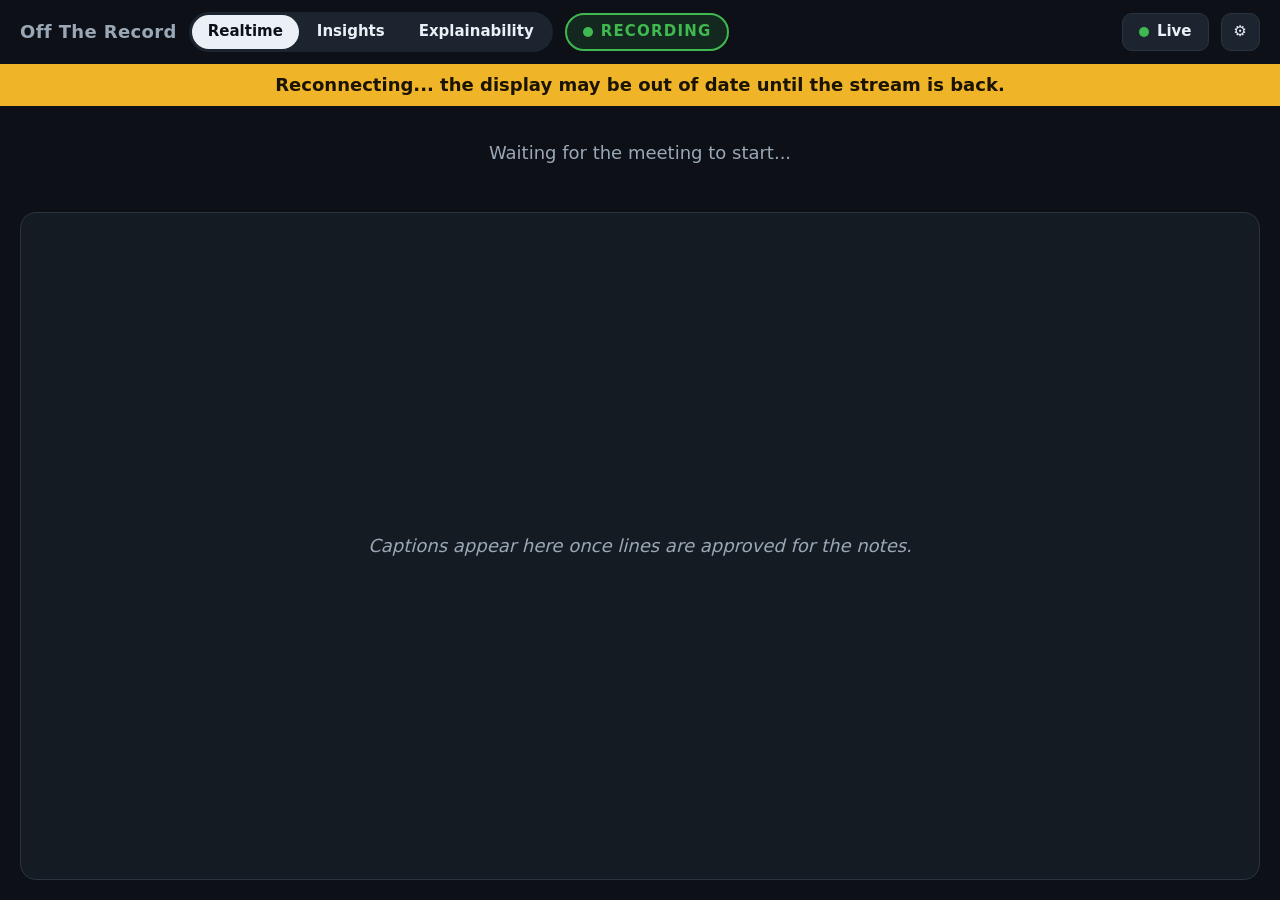
==== commit a5e0a93d: "Merge remote-tracking branch 'origin/feat/20261022-meeting-ui' into p2-brain # Conflicts: #	demo/liv" ====
--- a/demo/static/index.html
+++ b/demo/static/index.html
@@ -3,11 +3,15 @@
 <head>
 <meta charset="utf-8">
 <meta name="viewport" content="width=device-width, initial-scale=1">
-<title>Off The Record - meeting</title>
+<title>Off The Record - operator console</title>
+<link rel="stylesheet" href="/static/views.css">
 <style>
 :root {
   --bg: #0d1117; --panel: #151b23; --panel2: #1c2430; --line: #2a3441; --text: #eaf0f6; --dim: #9aa7b6;
   --green: #3fb950; --red: #f85149; --amber: #f0b429; --blue: #58a6ff; --grey: #8b97a7;
+  /* tokens for the shared Insights / Explainability views (views.css) */
+  --v-panel: #151b23; --v-panel2: #1c2430; --v-line: #2a3441; --v-text: #eaf0f6; --v-dim: #9aa7b6;
+  --v-ok: #3fb950; --v-out: #f85149; --v-wait: #f0b429; --v-idle: #8b97a7; --v-accent: #58a6ff;
 }
 * { box-sizing: border-box; }
 html, body { height: 100%; margin: 0; }
@@ -22,6 +26,9 @@
 #topbar { display: flex; align-items: center; gap: 12px; padding: 12px 20px; flex-wrap: wrap; }
 #topbar h1 { font-size: 18px; margin: 0; font-weight: 600; color: var(--dim); letter-spacing: .02em; }
 .spacer { flex: 1; }
+#view-tabs { display: inline-flex; background: var(--panel2); border-radius: 999px; padding: 3px; gap: 2px; }
+.view-tab { background: transparent; border: 0; border-radius: 999px; padding: 6px 16px; font-weight: 650; }
+.view-tab[aria-selected="true"] { background: var(--text); color: var(--bg); }
 #status-pill { font-weight: 800; letter-spacing: .08em; font-size: 15px; padding: 6px 16px; border-radius: 999px; border: 2px solid; display: inline-flex; align-items: center; gap: 8px; }
 #status-pill::before { content: ""; width: 10px; height: 10px; border-radius: 50%; background: currentColor; }
 #status-pill.ON { color: var(--green); background: #3fb95022; }
@@ -41,7 +48,7 @@
 #banner { display: none; background: var(--red); color: #fff; font-weight: 700; padding: 8px 20px; text-align: center; }
 #banner.warn { background: var(--amber); color: #1a1300; }
 
-/* ---- meeting view */
+/* ---- Realtime view */
 #meeting { flex: 1; min-height: 0; display: flex; flex-direction: column; gap: 16px; padding: 4px 20px 20px; }
 #tiles { display: grid; grid-template-columns: repeat(auto-fit, minmax(150px, 1fr)); gap: 14px; }
 #tiles .empty { grid-column: 1 / -1; color: var(--dim); padding: 30px 0; text-align: center; }
@@ -55,14 +62,11 @@
 .tile.speaking { border-color: var(--c, var(--blue)); box-shadow: 0 0 0 4px var(--c, var(--blue)); animation: ring 1s ease-in-out infinite; }
 @keyframes ring { 50% { box-shadow: 0 0 0 9px #ffffff22; } }
 
-#caption-wrap { flex: 1; min-height: 120px; display: flex; flex-direction: column; background: var(--panel); border: 1px solid var(--line); border-radius: 16px; min-height: 0; }
+#caption-wrap { flex: 1; min-height: 120px; display: flex; flex-direction: column; background: var(--panel); border: 1px solid var(--line); border-radius: 16px; }
 #captions { flex: 1; min-height: 0; overflow-y: auto; padding: 14px 20px; display: flex; flex-direction: column; justify-content: flex-start; }
 .cap { padding: 6px 0; font-size: 1.15em; display: flex; gap: 10px; align-items: baseline; flex-wrap: wrap; }
 .cap .who { font-weight: 700; }
-.cap .why { margin-left: auto; font-size: 13px; padding: 2px 10px; opacity: .65; }
-.cap:hover .why, .cap .why:focus { opacity: 1; }
-.qchip { display: inline-block; font-size: 14px; color: var(--dim); border: 1px dashed var(--grey); border-radius: 999px; padding: 1px 12px; }
-.cap.out { opacity: .85; }
+.cap.out { opacity: .9; }
 .cap-empty { color: var(--dim); font-style: italic; margin: auto; }
 
 #pendcard { display: none; border: 2px solid var(--amber); background: #f0b42914; border-radius: 14px; padding: 12px 16px; }
@@ -72,45 +76,11 @@
 #pendcard button.yes { border-color: var(--amber); color: var(--amber); font-weight: 750; background: #f0b42933; }
 #pendcard button.no { border-color: var(--amber); color: var(--amber); font-weight: 750; }
 kbd { font: 12px ui-monospace, Consolas, monospace; border: 1px solid currentColor; border-radius: 4px; padding: 0 5px; margin-left: 6px; }
-
-/* ---- slide-over + modal */
-.scrim { position: fixed; inset: 0; background: #000a; z-index: 20; }
-#insights-panel { position: fixed; top: 0; right: 0; bottom: 0; width: min(480px, 100vw); background: var(--panel); border-left: 1px solid var(--line); z-index: 30; display: flex; flex-direction: column; transform: translateX(0); transition: transform .2s; }
-#insights-panel[hidden] { display: none; }
-.phead { display: flex; align-items: center; gap: 10px; padding: 14px 18px; border-bottom: 1px solid var(--line); }
-.phead h2 { margin: 0; font-size: 20px; flex: 1; }
-.pbody { flex: 1; overflow-y: auto; padding: 14px 18px 24px; }
-.pbody h3 { font-size: 13px; letter-spacing: .1em; text-transform: uppercase; color: var(--dim); margin: 20px 0 8px; }
-.pbody h3:first-child { margin-top: 0; }
-.counts { display: grid; grid-template-columns: repeat(4, 1fr); gap: 8px; }
-.count { background: var(--panel2); border-radius: 10px; padding: 8px; text-align: center; border-top: 4px solid var(--grey); }
-.count b { display: block; font-size: 26px; }
-.count span { font-size: 12px; color: var(--dim); }
-.count.c-ok { border-color: var(--green); } .count.c-out { border-color: var(--red); } .count.c-wait { border-color: var(--amber); }
-#timeline { width: 100%; height: 44px; display: block; background: var(--panel2); border-radius: 8px; }
-.tl-legend { display: flex; gap: 14px; font-size: 13px; color: var(--dim); margin-top: 6px; flex-wrap: wrap; }
-.tl-legend i { display: inline-block; width: 10px; height: 10px; border-radius: 2px; margin-right: 5px; }
-.item { background: var(--panel2); border-left: 4px solid var(--green); border-radius: 8px; padding: 8px 12px; margin-bottom: 8px; display: flex; gap: 10px; align-items: baseline; flex-wrap: wrap; }
-.item.out { border-color: var(--red); }
-.item.wait { border-color: var(--amber); }
-.item .who { font-weight: 700; }
-.item .meta { color: var(--dim); font-size: 13px; width: 100%; }
-.item .lbl { font-weight: 650; }
-.item .why, .cap .why { margin-left: auto; font-size: 13px; padding: 2px 10px; }
-.empty { color: var(--dim); font-style: italic; }
 .dim { color: var(--dim); }
 
-#explain-panel { position: fixed; left: 50%; top: 50%; transform: translate(-50%, -50%); width: min(620px, calc(100vw - 24px)); max-height: calc(100vh - 32px); background: var(--panel); border: 1px solid var(--line); border-radius: 16px; z-index: 50; display: flex; flex-direction: column; }
-#explain-scrim { z-index: 45; }
-.trail { list-style: none; padding: 0; margin: 0; }
-.trail li { background: var(--panel2); border-radius: 8px; padding: 8px 12px; margin-bottom: 8px; }
-.trail li b { display: block; }
-.trail li span { color: var(--dim); font-size: 15px; }
-.tag { display: inline-block; font-size: 12px; font-weight: 700; padding: 1px 8px; border-radius: 999px; border: 1px solid var(--line); color: var(--dim); margin-left: 6px; }
-.hold-tl { display: flex; gap: 6px; flex-wrap: wrap; align-items: center; font-size: 15px; }
-.hold-tl .step { background: var(--panel2); border-radius: 8px; padding: 4px 10px; }
-.hold-tl .arrow { color: var(--dim); }
-#explain-text { margin-top: 8px; padding: 10px 12px; border: 1px solid var(--amber); border-radius: 8px; background: #f0b42912; white-space: pre-wrap; }
+/* ---- Insights and Explainability views (content styled by views.css) */
+.views-pane { flex: 1; min-height: 0; overflow-y: auto; margin: 4px 20px 20px; background: var(--panel); border: 1px solid var(--line); border-radius: 16px; padding: 18px 22px 28px; }
+.views-pane > h2 { margin: 0 0 12px; font-size: 20px; }
 
 /* ---- settings menu */
 #settings-menu { position: fixed; top: 58px; right: 16px; width: min(400px, calc(100vw - 24px)); max-height: calc(100vh - 80px); overflow-y: auto; background: var(--panel); border: 1px solid var(--line); border-radius: 14px; z-index: 40; padding: 14px 16px; }
@@ -129,7 +99,7 @@
 body.presenter .cap { font-size: 1.25em; }
 body.presenter .tile .av { width: 84px; height: 84px; font-size: 32px; }
 
-@media (max-width: 700px) { .counts { grid-template-columns: repeat(2, 1fr); } }
+@media (max-width: 700px) { .iv-tiles { grid-template-columns: repeat(2, 1fr); } }
 @media (prefers-reduced-motion: reduce) {
   *, *::before, *::after { animation: none !important; transition: none !important; }
   .tile.speaking { box-shadow: 0 0 0 6px var(--c, var(--blue)); }
@@ -139,21 +109,29 @@
 <body>
 <header id="topbar">
   <h1>Off The Record</h1>
+  <div id="view-tabs" role="tablist" aria-label="Views">
+    <button id="tab-realtime" class="view-tab" role="tab" aria-selected="true" aria-controls="meeting" data-view="realtime">Realtime</button>
+    <button id="tab-insights" class="view-tab" role="tab" aria-selected="false" aria-controls="view-insights" data-view="insights" tabindex="-1">Insights</button>
+    <button id="tab-explain" class="view-tab" role="tab" aria-selected="false" aria-controls="view-explain" data-view="explain" tabindex="-1">Explainability</button>
+  </div>
   <span id="status-pill" class="ON" role="status" aria-live="polite" aria-label="Recording status">RECORDING</span>
   <span class="spacer"></span>
   <button id="live-btn" aria-label="Live: jump back to the real-time meeting"><i class="ldot"></i>Live<span id="live-count" hidden>0</span></button>
-  <button id="insights-btn" aria-haspopup="dialog" aria-controls="insights-panel">Insights</button>
   <button id="settings-btn" aria-haspopup="true" aria-expanded="false" aria-controls="settings-menu" aria-label="Settings">&#9881;</button>
 </header>
 <div id="banner" role="alert"></div>
-
-<main id="meeting" aria-label="Meeting">
+<div id="announce" class="sr" role="status" aria-live="polite"></div>
+
+<main id="meeting" role="tabpanel" aria-labelledby="tab-realtime" aria-label="Meeting">
   <div id="tiles" aria-label="Participants"><div class="empty">Waiting for the meeting to start...</div></div>
   <div id="pendcard" role="group" aria-label="Confirmation needed"></div>
   <div id="caption-wrap">
     <div id="captions" aria-label="Live captions" aria-live="off" tabindex="0"><div class="cap-empty">Captions appear here once lines are approved for the notes.</div></div>
   </div>
 </main>
+
+<section id="view-insights" class="views-pane" role="tabpanel" aria-labelledby="tab-insights" hidden></section>
+<section id="view-explain" class="views-pane" role="tabpanel" aria-labelledby="tab-explain" hidden></section>
 
 <div id="settings-menu" hidden role="region" aria-label="Settings">
   <h3>Hold</h3>
@@ -172,36 +150,15 @@
   <div id="audit"></div>
 </div>
 
-<div class="scrim" id="insights-scrim" hidden></div>
-<aside id="insights-panel" role="dialog" aria-modal="true" aria-labelledby="insights-title" hidden>
-  <div class="phead"><h2 id="insights-title" tabindex="-1">Insights</h2><button id="insights-close" aria-label="Close insights">Close</button></div>
-  <div class="pbody">
-    <h3>Counts</h3>
-    <div class="counts">
-      <div class="count c-ok"><b id="n-committed">0</b><span>committed</span></div>
-      <div class="count c-out"><b id="n-out">0</b><span>kept out</span></div>
-      <div class="count c-wait"><b id="n-await">0</b><span>awaiting</span></div>
-      <div class="count"><b id="n-held">0</b><span>held</span></div>
-    </div>
-    <h3>Recording state over time</h3>
-    <svg id="timeline" viewBox="0 0 600 44" preserveAspectRatio="none" role="img" aria-label="Recording state over time"></svg>
-    <div class="tl-legend"><span><i style="background:var(--green)"></i>recording</span><span><i style="background:var(--red)"></i>off the record</span><span><i style="background:var(--amber)"></i>needs your OK</span><span id="tl-range"></span></div>
-    <h3>Final notes</h3>
-    <div id="notes-list"></div>
-    <h3>Kept out (no text shown)</h3>
-    <div id="out-list"></div>
-  </div>
-</aside>
-
-<div class="scrim" id="explain-scrim" hidden></div>
-<section id="explain-panel" role="dialog" aria-modal="true" aria-labelledby="explain-title" hidden>
-  <div class="phead"><h2 id="explain-title" tabindex="-1">Why was this decided?</h2><button id="explain-close" aria-label="Close explanation">Close</button></div>
-  <div class="pbody" id="explain-body"></div>
-</section>
-
+<script src="/static/categories.js"></script>
+<script src="/static/views.js"></script>
 <script>
 (function () {
   "use strict";
+  // Operator console for the replay and shared-stream modes (python -m demo.server --source replay | livekit-stream).
+  // The operator is the owner of this data, so "Reveal text" exists here and ONLY here. Consent mode is a
+  // different page (live.html) that is never sent text which was kept out.
+  var V = window.OTRViews;
   var $ = function (id) { return document.getElementById(id); };
   var COLORS = ["#58a6ff", "#d2a8ff", "#ffa657", "#7ee787", "#ff7b72", "#79c0ff", "#e3b341", "#f778ba"];
   var speakerColor = {};
@@ -215,80 +172,18 @@
     if (text != null) e.textContent = text;
     return e;
   }
-  function svgEl(tag, attrs) {
-    var e = document.createElementNS("http://www.w3.org/2000/svg", tag);
-    Object.keys(attrs || {}).forEach(function (k) { e.setAttribute(k, attrs[k]); });
-    return e;
-  }
   function post(url, body) {
     return fetch(url, { method: "POST", headers: { "Content-Type": "application/json" }, body: JSON.stringify(body || {}) });
   }
   function perf() { return performance.now() / 1000; }
-  function fmt(t) {
-    t = Math.max(0, Math.round(t || 0));
-    return Math.floor(t / 60) + ":" + (t % 60 < 10 ? "0" : "") + (t % 60);
-  }
-  function secs(x) { return (Math.round(x * 10) / 10).toFixed(1) + " s"; }
   function initials(name) {
     var p = String(name || "?").trim().split(/\s+/);
     return ((p[0] || "?")[0] + (p.length > 1 ? p[1][0] : "")).toUpperCase();
   }
-
-  // ------------------------------------------------------------------ reason codes
-  var CUE_NAMES = {
-    off_the_record: 'You said "off the record"',
-    between_us: 'You said "between us"',
-    scope_end: "The off-the-record stretch ended",
-    scope_end_meta: "The line that closed the private stretch had no real content, so it was dropped",
-    retro_meta: 'The "strike that" request itself is never kept'
-  };
-  // Returns {title, detail, engine}; engine is "rule", "llm" or "" (unknown).
-  function describe(code) {
-    if (!code) return null;
-    var i = code.indexOf(":"), head = i < 0 ? code : code.slice(0, i), rest = i < 0 ? "" : code.slice(i + 1);
-    var human = rest.replace(/_/g, " ");
-    if (head === "cue") {
-      var known = CUE_NAMES[rest];
-      return { title: known || ('Cue phrase "' + human + '"'),
-        detail: known ? "A spoken cue changed what is recorded (cue:" + rest + ")."
-          : "A spoken cue phrase opened a private stretch (cue:" + rest + ").", engine: "rule" };
-    }
-    if (head === "scope") return { title: "Said during an off-the-record stretch", detail: "An earlier cue switched recording off and nothing had ended it yet (scope:off).", engine: "rule" };
-    if (head === "retro") return { title: 'A later "strike that" removed it', detail: "A retraction request matched this line (" + rest + ").", engine: "rule" };
-    if (head === "kw") return { title: "Sensitive keyword: " + human, detail: "A keyword rule flagged this topic and asked for your OK (" + code + ").", engine: "rule" };
-    if (head === "llm") return { title: "Judged sensitive: " + human, detail: "The language model classified this line as sensitive (" + code + ").", engine: "llm" };
-    if (head === "presidio") return { title: "Personal details masked (" + rest.replace(/,/g, ", ") + ")", detail: "A PII detector replaced these details before the line entered the notes.", engine: "rule" };
-    if (head === "implicit_end") return { title: "The private stretch ended on its own (" + human + ")", detail: "No explicit cue; the conversation moved on (" + code + "). This check can consult the LLM when one is configured.", engine: "rule" };
-    if (head === "hold_elapsed") return { title: "Hold window passed, nothing flagged it", detail: "The line waited in the hold buffer and was released to the notes.", engine: "rule" };
-    if (head === "flush") {
-      if (rest === "unconfirmed") return { title: "Never confirmed, so kept out at the end", detail: "The meeting ended while a confirmation was still open (flush:unconfirmed).", engine: "rule" };
-      if (rest === "unresolved_scope") return { title: "Private stretch never ended", detail: "The meeting ended while recording was still off (flush:unresolved_scope).", engine: "rule" };
-      return { title: "Released when the meeting ended", detail: "Remaining held lines were released on flush.", engine: "rule" };
-    }
-    if (head === "confirm") {
-      var m = { keep_out: "You answered yes: keep it out", keep_in: "You answered no: keep it in", related: "Related to a line you kept out" };
-      return { title: m[rest] || ("Confirmation: " + human), detail: "Decided by an answer to the confirmation question (" + code + ").", engine: "rule" };
-    }
-    return { title: code, detail: "Unrecognized reason code, shown raw.", engine: "" };
-  }
-  function keptLabel(reason, kind) {
-    var r = reason || "", i = r.indexOf(":"), head = i < 0 ? r : r.slice(0, i), rest = i < 0 ? "" : r.slice(i + 1);
-    if (kind === "retro_removed" || head === "retro") return 'Retracted ("strike that")';
-    if (r === "cue:retro_meta") return 'Retraction request ("strike that")';
-    if (r === "cue:scope_end_meta") return "Closing remark of a private stretch";
-    if (head === "cue") return "Off the record (you said so)";
-    if (head === "scope") return "Off the record (private stretch)";
-    if (head === "kw" || head === "llm") return "Sensitive: " + rest.replace(/_/g, " ");
-    if (head === "presidio") return "Contact details masked";
-    if (r === "confirm:keep_out") return "Sensitive, kept out (you said yes)";
-    if (r === "confirm:related") return "Related to a protected item";
-    if (r === "flush:unconfirmed") return "Never confirmed, kept out at the end";
-    if (r === "flush:unresolved_scope") return "Private stretch never ended";
-    return "Kept out" + (r ? " (" + r + ")" : "");
-  }
-  var KIND_WORD = { held: "held", committed: "added to the notes", redacted: "kept out of the notes",
-    pending_confirm: "waiting for your OK", retro_removed: "removed from the notes", state_change: "recording state changed" };
-  var STATE_WORD = { ON: "recording", OFF: "off the record", PENDING_CONFIRM: "needs your OK" };
+  function announce(msg) {
+    var a = $("announce"); a.textContent = "";
+    setTimeout(function () { a.textContent = msg; }, 30);
+  }
 
   // ------------------------------------------------------------------ state
   var segs = {};          // sid -> {id, speaker, raw, shown, arr, evs[], final, idx}
@@ -296,22 +191,23 @@
   var pending = {};       // sid -> true
   var pendOpen = false;   // expanded text on the pending card
   var tiles = {};         // speaker -> {el, mic, timer}
-  var caps = {};          // sid -> {el, body, why}
-  var notesNow = [], auditNow = [];
+  var caps = {};          // sid -> {el, body}
+  var notesNow = [];
   var stateChanges = [];  // {t, state}
   var curState = "ON", lastT = 0;
-  var holdSeconds = 10, clockOffset = null;
+  var holdSeconds = 10;
   var streamUp = false, srcState = "none", srcName = "-", srcErr = "";
   var replaying = true, newCount = 0, lastSeq = null, lastUptime = 0;
-  var openPanels = [];    // stack of {id, opener}
+  var activeView = "realtime", explainSel = null, explainItem = null;
+  var followWanted = true;
 
   function reset() {
-    segs = {}; order = []; pending = {}; pendOpen = false; tiles = {}; caps = {}; notesNow = []; auditNow = [];
-    stateChanges = []; curState = "ON"; lastT = 0; newCount = 0;
+    segs = {}; order = []; pending = {}; pendOpen = false; tiles = {}; caps = {}; notesNow = [];
+    stateChanges = []; curState = "ON"; lastT = 0; newCount = 0; explainSel = null; explainItem = null;
     $("tiles").textContent = ""; $("tiles").appendChild(el("div", "empty", "Waiting for the meeting to start..."));
     $("captions").textContent = ""; $("captions").appendChild(el("div", "cap-empty", "Captions appear here once lines are approved for the notes."));
     $("audit").textContent = "";
-    setPill("ON"); renderPending(); updateLive(); if (panelOpen("insights-panel")) renderInsights();
+    setPill("ON"); renderPending(); updateLive(); renderViews();
   }
   function setPill(s) {
     var p = $("status-pill");
@@ -362,16 +258,9 @@
     t.timer = setTimeout(function () { t.el.classList.remove("speaking"); }, 2500);
   }
 
-  // ------------------------------------------------------------------ captions (committed lines only)
+  // ------------------------------------------------------------------ captions
   function atBottom() { var c = $("captions"); return c.scrollHeight - c.scrollTop - c.clientHeight < 12; }
-  function capScroll() { if (!panelOpen("insights-panel") && !panelOpen("explain-panel") && followWanted) { var c = $("captions"); c.scrollTop = c.scrollHeight; } }
-  var followWanted = true;
-  function whyBtn(sid) {
-    var b = el("button", "why", "Why?");
-    b.setAttribute("aria-label", "Why was this line decided this way?");
-    b.onclick = function () { openExplain(sid, b); };
-    return b;
-  }
+  function capScroll() { if (activeView === "realtime" && followWanted) { var c = $("captions"); c.scrollTop = c.scrollHeight; } }
   function capBox() {
     var box = $("captions"), e = box.querySelector(".cap-empty"); if (e) e.remove();
     while (box.children.length > 120) box.removeChild(box.firstChild);
@@ -382,20 +271,20 @@
     var d = el("div", "cap"), w = el("span", "who", seg.speaker); w.style.color = colorOf(seg.speaker);
     var body = el("span", "body", text);
     d.appendChild(w); d.appendChild(body);
-    var wb = whyBtn(seg.id); d.appendChild(wb);
     box.appendChild(d);
     caps[seg.id] = { el: d, body: body };
     capScroll();
   }
-  function setCaptionChip(seg) {
+  // A kept-out line is a placeholder chip showing only its KIND; it opens the Explainability view.
+  function setCaptionChip(seg, ev) {
     var c = caps[seg.id];
     if (!c) { addCaption(seg, ""); c = caps[seg.id]; }
     c.body.textContent = "";
-    c.body.appendChild(el("span", "qchip", "kept out of notes"));
+    c.body.appendChild(V.chip(V.categorize(ev && ev.reason, ev && ev.kind), function () { openExplainSeg(seg.id); }));
     c.el.classList.add("out");
   }
 
-  // ------------------------------------------------------------------ pending card
+  // ------------------------------------------------------------------ pending card (operator answers)
   function answer(sid, keepOut) {
     if (!pending[sid]) return;
     pendOpen = false;
@@ -418,7 +307,8 @@
     var sh = el("button", "show", pendOpen ? "Hide text" : "Show text");
     sh.setAttribute("aria-expanded", pendOpen ? "true" : "false");
     sh.onclick = function () { pendOpen = !pendOpen; renderPending(); };
-    var wy = whyBtn(sid);
+    var wy = el("button", "why", "How was this decided?");
+    wy.onclick = function () { openExplainSeg(sid); };
     row.appendChild(y); row.appendChild(n); row.appendChild(sh); row.appendChild(wy);
     box.appendChild(row);
   }
@@ -428,9 +318,7 @@
     var before = curState;
     if (e.state) { curState = e.state; setPill(curState); }
     if (typeof e.t === "number") lastT = Math.max(lastT, e.t);
-    if (e.kind === "state_change") {
-      stateChanges.push({ t: e.t, state: e.state });
-    }
+    if (e.kind === "state_change") stateChanges.push({ t: e.t, state: e.state });
     if (!e.segment_id) { updateAllTiles(); return; }
     var s = ensureSeg(e.segment_id, e.speaker);
     s.evs.push({ kind: e.kind, reason: e.reason || "", t: e.t, before: before, after: e.state || before });
@@ -444,7 +332,7 @@
       noteNew();
     } else if (e.kind === "redacted" || e.kind === "retro_removed") {
       delete pending[s.id];
-      setCaptionChip(s);
+      setCaptionChip(s, e);
       noteNew();
     } else if (e.kind === "pending_confirm") {
       pending[s.id] = true;
@@ -456,8 +344,7 @@
   function noteNew() { if (!replaying && !isFollowing()) { newCount++; updateLive(); } }
 
   // ------------------------------------------------------------------ Live follow
-  function panelOpen(id) { return openPanels.some(function (p) { return p.id === id; }); }
-  function isFollowing() { return openPanels.length === 0 && atBottom(); }
+  function isFollowing() { return activeView === "realtime" && atBottom(); }
   function updateLive() {
     var f = isFollowing(), b = $("live-btn");
     b.classList.toggle("behind", !f);
@@ -477,59 +364,97 @@
       b.classList.add("flash"); setTimeout(function () { b.classList.remove("flash"); }, 600);
       return;
     }
-    closeAllPanels();
+    setView("realtime");
     followWanted = true; newCount = 0;
     var c = $("captions"); c.scrollTop = c.scrollHeight;
     updateLive();
   };
 
-  // ------------------------------------------------------------------ panels (focus mgmt)
-  var FOCUSABLE = 'button:not([disabled]), [href], input, select, textarea, [tabindex]:not([tabindex="-1"])';
-  function showPanel(id, scrimId, opener, focusId) {
-    $(id).hidden = false; if (scrimId) $(scrimId).hidden = false;
-    openPanels.push({ id: id, scrim: scrimId, opener: opener || document.activeElement });
-    var f = $(focusId); if (f) f.focus();
+  // ------------------------------------------------------------------ the three views
+  var tabButtons = Array.prototype.slice.call(document.querySelectorAll("#view-tabs .view-tab"));
+  function setView(name) {
+    activeView = name;
+    tabButtons.forEach(function (b) {
+      var on = b.dataset.view === name;
+      b.setAttribute("aria-selected", on ? "true" : "false"); b.tabIndex = on ? 0 : -1;
+    });
+    $("meeting").hidden = name !== "realtime";
+    $("view-insights").hidden = name !== "insights";
+    $("view-explain").hidden = name !== "explain";
+    renderViews();
+    if (name === "realtime") capScroll();
     updateLive();
   }
-  function hidePanel(id) {
-    var idx = -1;
-    openPanels.forEach(function (p, i) { if (p.id === id) idx = i; });
-    if (idx < 0) return;
-    var p = openPanels.splice(idx, 1)[0];
-    $(p.id).hidden = true; if (p.scrim) $(p.scrim).hidden = true;
-    if (p.opener && p.opener.focus && document.contains(p.opener)) p.opener.focus();
-    updateLive();
-  }
-  function closeAllPanels() {
-    while (openPanels.length) hidePanel(openPanels[openPanels.length - 1].id);
-    closeSettings();
-  }
+  tabButtons.forEach(function (b, i) {
+    b.onclick = function () { setView(b.dataset.view); };
+    b.onkeydown = function (ev) {
+      var n = ev.key === "ArrowRight" ? (i + 1) % tabButtons.length : ev.key === "ArrowLeft" ? (i + tabButtons.length - 1) % tabButtons.length
+        : ev.key === "Home" ? 0 : ev.key === "End" ? tabButtons.length - 1 : -1;
+      if (n < 0) return;
+      ev.preventDefault(); setView(tabButtons[n].dataset.view); tabButtons[n].focus();
+    };
+  });
+
+  // Aggregate only: category keys and counts, plus the recording-state timeline. No rows, no speakers, no text.
+  function insightsData() {
+    var counts = {};
+    order.forEach(function (sid) {
+      var s = segs[sid];
+      if (s.final !== "redacted" && s.final !== "retro_removed") return;
+      var ev = lastWith(s, ["redacted", "retro_removed"]);
+      var k = V.categorize(ev && ev.reason, ev && ev.kind);
+      counts[k] = (counts[k] || 0) + 1;
+    });
+    var tl = [{ t: 0, state: "ON" }].concat(stateChanges.map(function (c) { return { t: c.t, state: c.state }; }));
+    return { approved: notesNow.length, kept_out: counts, timeline: tl, now: lastT, labels: { approved: "In the notes" } };
+  }
+  function lastWith(s, kinds) {
+    for (var i = s.evs.length - 1; i >= 0; i--) if (kinds.indexOf(s.evs[i].kind) >= 0) return s.evs[i];
+    return null;
+  }
+  function explainCounts() { return insightsData().kept_out; }
+  // Generic trail for one decision: rule family, state before/after, hold timing.
+  function openExplainSeg(sid) {
+    var s = segs[sid];
+    var ev = s && lastWith(s, ["redacted", "retro_removed", "pending_confirm"]);
+    if (!ev) return;
+    var arr = s.arr != null ? s.arr : null;
+    explainItem = { id: sid, category: V.categorize(ev.reason, ev.kind),
+      trail: { family: V.family(ev.reason), before: ev.before, after: ev.after, held_s: arr != null ? Math.max(0, ev.t - arr) : undefined } };
+    explainSel = explainItem.category;
+    setView("explain");
+  }
+  var viewQueued = false;
+  function renderViews() {
+    if (activeView === "insights") V.renderInsights($("view-insights"), insightsData());
+    else if (activeView === "explain") {
+      V.renderExplain($("view-explain"), { selected: explainSel, item: explainItem, counts: explainCounts(), holdSeconds: holdSeconds }, {
+        onSelect: function (key) { explainSel = key; explainItem = null; renderViews(); },
+        // Operator-only: this console is the owner of the data. The consent page has no such callback.
+        reveal: function (item) { var s = segs[item.id]; return s && (s.raw || s.shown); }
+      });
+    }
+  }
+  function queueViews() {
+    if (viewQueued || activeView === "realtime") return;
+    viewQueued = true;
+    requestAnimationFrame(function () { viewQueued = false; renderViews(); });
+  }
+  function renderAudit(auditNow) {
+    var box = $("audit"); box.textContent = "";
+    (auditNow || []).slice().reverse().forEach(function (e) {   // text only for lines already in the notes
+      var txt = e.kind === "committed" ? " " + (e.speaker ? e.speaker + ": " : "") + (e.text || "").slice(0, 60) : (e.speaker ? " " + e.speaker : "");
+      box.appendChild(el("div", null, e.kind + (e.segment_id ? " " + e.segment_id : "") + (e.reason ? " [" + e.reason + "]" : "") + txt));
+    });
+  }
+
+  // ------------------------------------------------------------------ settings
   function closeSettings() {
     if ($("settings-menu").hidden) return false;
     $("settings-menu").hidden = true; $("settings-btn").setAttribute("aria-expanded", "false"); $("settings-btn").focus();
     return true;
   }
-  document.addEventListener("keydown", function (ev) {
-    if (ev.key === "Escape") {
-      if (openPanels.length) { hidePanel(openPanels[openPanels.length - 1].id); ev.preventDefault(); }
-      else if (closeSettings()) ev.preventDefault();
-      return;
-    }
-    if (ev.key === "Tab" && openPanels.length) {   // keep focus inside the topmost panel
-      var panel = $(openPanels[openPanels.length - 1].id);
-      var f = Array.prototype.filter.call(panel.querySelectorAll(FOCUSABLE), function (n) { return !n.hidden; });
-      if (!f.length) return;
-      var first = f[0], last = f[f.length - 1];
-      if (!panel.contains(document.activeElement)) { first.focus(); ev.preventDefault(); }
-      else if (ev.shiftKey && document.activeElement === first) { last.focus(); ev.preventDefault(); }
-      else if (!ev.shiftKey && document.activeElement === last) { first.focus(); ev.preventDefault(); }
-    }
-  });
-  $("insights-btn").onclick = function () { renderInsights(); showPanel("insights-panel", "insights-scrim", $("insights-btn"), "insights-title"); };
-  $("insights-close").onclick = function () { hidePanel("insights-panel"); };
-  $("insights-scrim").onclick = function () { hidePanel("insights-panel"); };
-  $("explain-close").onclick = function () { hidePanel("explain-panel"); };
-  $("explain-scrim").onclick = function () { hidePanel("explain-panel"); };
+  document.addEventListener("keydown", function (ev) { if (ev.key === "Escape" && closeSettings()) ev.preventDefault(); });
   $("settings-btn").onclick = function () {
     var m = $("settings-menu"), open = m.hidden;
     m.hidden = !open; $("settings-btn").setAttribute("aria-expanded", open ? "true" : "false");
@@ -540,158 +465,9 @@
     if (!m.hidden && !m.contains(ev.target) && ev.target !== $("settings-btn")) { m.hidden = true; $("settings-btn").setAttribute("aria-expanded", "false"); }
   });
 
-  // ------------------------------------------------------------------ Level 1: insights
-  var insightsQueued = false;
-  function queueInsights() {
-    if (insightsQueued || !panelOpen("insights-panel")) return;
-    insightsQueued = true;
-    requestAnimationFrame(function () { insightsQueued = false; renderInsights(); });
-  }
-  function lastWith(s, kinds) {
-    for (var i = s.evs.length - 1; i >= 0; i--) if (kinds.indexOf(s.evs[i].kind) >= 0) return s.evs[i];
-    return null;
-  }
-  function renderInsights() {
-    var out = [], held = 0;
-    order.forEach(function (sid) {
-      var s = segs[sid];
-      if (s.final === "redacted" || s.final === "retro_removed" || s.final === "pending_confirm") out.push(s);
-      else if (s.final === "held") held++;
-    });
-    var nOut = out.filter(function (s) { return s.final !== "pending_confirm"; }).length;
-    $("n-committed").textContent = notesNow.length;
-    $("n-out").textContent = nOut;
-    $("n-await").textContent = Object.keys(pending).length;
-    $("n-held").textContent = held;
-    renderTimeline();
-    var nl = $("notes-list"); nl.textContent = "";
-    if (!notesNow.length) nl.appendChild(el("div", "empty", "Nothing committed yet."));
-    notesNow.forEach(function (n) {
-      var d = el("div", "item"), w = el("span", "who", n.speaker); w.style.color = colorOf(n.speaker);
-      d.appendChild(w); d.appendChild(el("span", null, n.text));
-      var b = whyBtn(n.id); b.setAttribute("aria-label", "Why was this line kept in the notes?");
-      d.appendChild(b); nl.appendChild(d);
-    });
-    var ol = $("out-list"); ol.textContent = "";
-    if (!out.length) ol.appendChild(el("div", "empty", "Nothing has been kept out."));
-    out.slice().reverse().forEach(function (s) {
-      var ev = lastWith(s, ["redacted", "retro_removed", "pending_confirm"]);
-      var wait = s.final === "pending_confirm";
-      var d = el("div", "item " + (wait ? "wait" : "out"));
-      var w = el("span", "who", s.speaker); w.style.color = colorOf(s.speaker);
-      d.appendChild(w);
-      d.appendChild(el("span", "lbl", (wait ? "Awaiting your answer: " : "") + keptLabel(ev && ev.reason, ev && ev.kind)));
-      d.appendChild(whyBtn(s.id));
-      d.appendChild(el("div", "meta", "at " + fmt(ev ? ev.t : 0) + " into the meeting (" + (KIND_WORD[ev ? ev.kind : ""] || "") + ")"));
-      ol.appendChild(d);
-    });
-  }
-  function renderTimeline() {
-    var svg = $("timeline"); svg.textContent = "";
-    var W = 600, H = 44, end = Math.max(lastT, 1);
-    var bands = [], st = "ON", t0 = 0;
-    stateChanges.forEach(function (c) { bands.push({ s: st, a: t0, b: c.t }); st = c.state; t0 = c.t; });
-    bands.push({ s: st, a: t0, b: end });
-    var col = { ON: "#3fb950", OFF: "#f85149", PENDING_CONFIRM: "#f0b429" };
-    bands.forEach(function (b) {
-      var x = b.a / end * W, w = Math.max(1.5, (b.b - b.a) / end * W);
-      var r = svgEl("rect", { x: x.toFixed(1), y: 8, width: w.toFixed(1), height: 28, fill: col[b.s] || "#8b97a7" });
-      var t = svgEl("title"); t.textContent = (STATE_WORD[b.s] || b.s) + " " + fmt(b.a) + " to " + fmt(b.b);
-      r.appendChild(t); svg.appendChild(r);
-    });
-    $("tl-range").textContent = "0:00 to " + fmt(end);
-  }
-  function renderAudit() {
-    var box = $("audit"); box.textContent = "";
-    auditNow.slice().reverse().forEach(function (e) {   // text only for lines already in the notes
-      var txt = e.kind === "committed" ? " " + (e.speaker ? e.speaker + ": " : "") + (e.text || "").slice(0, 60) : (e.speaker ? " " + e.speaker : "");
-      box.appendChild(el("div", null, e.kind + (e.segment_id ? " " + e.segment_id : "") + (e.reason ? " [" + e.reason + "]" : "") + txt));
-    });
-  }
-
-  // ------------------------------------------------------------------ Level 2: explain
-  function openExplain(sid, opener) {
-    var s = segs[sid] || ensureSeg(sid, "?");
-    var body = $("explain-body"); body.textContent = "";
-    var final = s.final || "held";
-    $("explain-title").textContent = "Why was this " + (final === "committed" ? "kept in the notes?" : final === "pending_confirm" ? "flagged?" : final === "held" ? "held?" : "kept out?");
-    var head = el("p", null, s.speaker + "'s line was " + (KIND_WORD[final] || final) + ".");
-    head.style.fontWeight = "650"; body.appendChild(head);
-
-    // engine line
-    var reasons = [], seen = {}, llm = false;
-    s.evs.forEach(function (e) { if (e.reason && !seen[e.reason]) { seen[e.reason] = 1; reasons.push(e.reason); if (e.reason.indexOf("llm:") === 0) llm = true; } });
-    body.appendChild(el("p", "dim", llm ? "Decision engine: LLM judgement was involved (an llm: reason fired)."
-      : "Decision engine: rule-based (cues, keywords, PII detector, timers); no LLM reason fired."));
-
-    body.appendChild(el("h3", null, "What fired"));
-    var ul = el("ul", "trail");
-    s.evs.forEach(function (e) {
-      if (!e.reason && e.kind !== "pending_confirm") return;
-      var d = describe(e.reason), li = el("li");
-      var b = el("b", null, d ? d.title : "No special rule");
-      if (d && d.engine) b.appendChild(el("span", "tag", d.engine === "llm" ? "LLM" : "rule"));
-      li.appendChild(b);
-      li.appendChild(el("span", null, (KIND_WORD[e.kind] || e.kind) + " at " + fmt(e.t) + (d ? ". " + d.detail : "")));
-      ul.appendChild(li);
-    });
-    if (!ul.children.length) ul.appendChild(el("li", null, "Nothing flagged this line; it took the normal path (hold, then release)."));
-    body.appendChild(ul);
-
-    body.appendChild(el("h3", null, "State before and after"));
-    var sc = s.evs.filter(function (e) { return e.before !== e.after || e.kind === "state_change"; });
-    if (!sc.length) sc = s.evs.slice(-1);
-    var ul2 = el("ul", "trail");
-    sc.forEach(function (e) {
-      var li = el("li"); li.appendChild(el("b", null, (STATE_WORD[e.before] || e.before) + "  ->  " + (STATE_WORD[e.after] || e.after)));
-      li.appendChild(el("span", null, "at " + fmt(e.t) + " (" + (KIND_WORD[e.kind] || e.kind) + ")")); ul2.appendChild(li);
-    });
-    body.appendChild(ul2);
-
-    body.appendChild(el("h3", null, "Hold timeline"));
-    var tl = el("div", "hold-tl"), heldEv = lastWith(s, ["held"]), decEv = null;
-    for (var i = s.evs.length - 1; i >= 0; i--) { var k = s.evs[i].kind; if (k !== "held" && k !== "state_change") { decEv = s.evs[i]; break; } }
-    var arr = s.arr != null ? s.arr : (heldEv ? heldEv.t : null);
-    function step(txt) { tl.appendChild(el("span", "step", txt)); }
-    function arrow(dt) { tl.appendChild(el("span", "arrow", dt != null ? "-- " + secs(dt) + " -->" : "-->")); }
-    step("arrived " + (arr != null ? fmt(arr) : "?"));
-    if (heldEv) { arrow(arr != null ? heldEv.t - arr : null); step("held " + fmt(heldEv.t)); }
-    if (decEv) { arrow(heldEv ? decEv.t - heldEv.t : (arr != null ? decEv.t - arr : null)); step((KIND_WORD[decEv.kind] || decEv.kind) + " " + fmt(decEv.t)); }
-    else { arrow(); step("no decision yet"); }
-    body.appendChild(tl);
-
-    body.appendChild(el("h3", null, "Neighbouring context (no text)"));
-    var nb = el("ul", "trail");
-    [s.idx - 1, s.idx + 1].forEach(function (j, n) {
-      var o = segs[order[j]]; if (!o) return;
-      var li = el("li"); li.appendChild(el("b", null, (n === 0 ? "Before: " : "After: ") + o.id + " by " + o.speaker));
-      li.appendChild(el("span", null, KIND_WORD[o.final] || "arrived")); nb.appendChild(li);
-    });
-    if (!nb.children.length) nb.appendChild(el("li", null, "No neighbouring lines yet."));
-    body.appendChild(nb);
-
-    var secret = s.raw || s.shown || "";
-    var showNow = final === "committed" && !seen["presidio"] && !reasons.some(function (r) { return r.indexOf("presidio:") === 0; });
-    var rb = el("button", "reveal", "Reveal text");
-    var tx = el("div"); tx.id = "explain-text"; tx.hidden = true;
-    rb.setAttribute("aria-expanded", "false");
-    rb.onclick = function () {
-      tx.hidden = !tx.hidden; tx.textContent = tx.hidden ? "" : (secret || "(no text recorded)");
-      rb.textContent = tx.hidden ? "Reveal text" : "Hide text"; rb.setAttribute("aria-expanded", tx.hidden ? "false" : "true");
-    };
-    if (showNow) { tx.hidden = false; tx.textContent = secret; tx.style.borderColor = "var(--line)"; tx.style.background = "none"; }
-    else { body.appendChild(el("h3", null, "Text")); body.appendChild(rb); }
-    body.appendChild(tx);
-    showPanel("explain-panel", "explain-scrim", opener, "explain-title");
-  }
-  // re-hide private text whenever the explain panel closes
-  var _hide = hidePanel;
-  hidePanel = function (id) { if (id === "explain-panel") $("explain-body").textContent = ""; _hide(id); };
-
   // ------------------------------------------------------------------ health + banner
   function renderHealth(h) {
     if (h) {
-      clockOffset = perf() - h.uptime;
       srcName = h.source; srcState = h.source_state; srcErr = h.source_error || "";
       $("hpl").textContent = h.pipeline || "-"; $("hstate").textContent = h.state;
       $("hq").textContent = h.queue_depth;
@@ -721,9 +497,9 @@
       if (!replaying) ring(s.speaker);
     }
     else if (m.type === "events") {
-      m.events.forEach(applyEvent); notesNow = m.notes || []; auditNow = m.audit || [];
-      if (!$("settings-menu").hidden) renderAudit();
-      queueInsights();
+      m.events.forEach(applyEvent); notesNow = m.notes || [];
+      if (!$("settings-menu").hidden) renderAudit(m.audit);
+      queueViews();
     }
     else if (m.type === "health") {
       if (lastSeq !== null && m.uptime < lastUptime - 1) { lastUptime = m.uptime; reconnectFresh(); return; }
@@ -781,15 +557,16 @@
     if (t === "INPUT" || t === "TEXTAREA" || t === "SELECT" || ev.ctrlKey || ev.metaKey || ev.altKey) return;
     var k = ev.key.toLowerCase();
     if (k === "p") { togglePresenter(); return; }
-    if (k === "i" && !panelOpen("insights-panel")) { $("insights-btn").click(); return; }
+    if (k === "i") { setView("insights"); return; }
+    if (k === "e") { setView("explain"); return; }
     if (k === "l") { $("live-btn").click(); return; }
     var ids = Object.keys(pending);
     if (!ids.length) return;
     if (k === "y") { answer(ids[0], true); ev.preventDefault(); }
     else if (k === "n") { answer(ids[0], false); ev.preventDefault(); }
   });
-  renderHealth(null); updateLive();
-  connect();
+
+  renderHealth(null); updateLive(); connect();
 })();
 </script>
 </body>
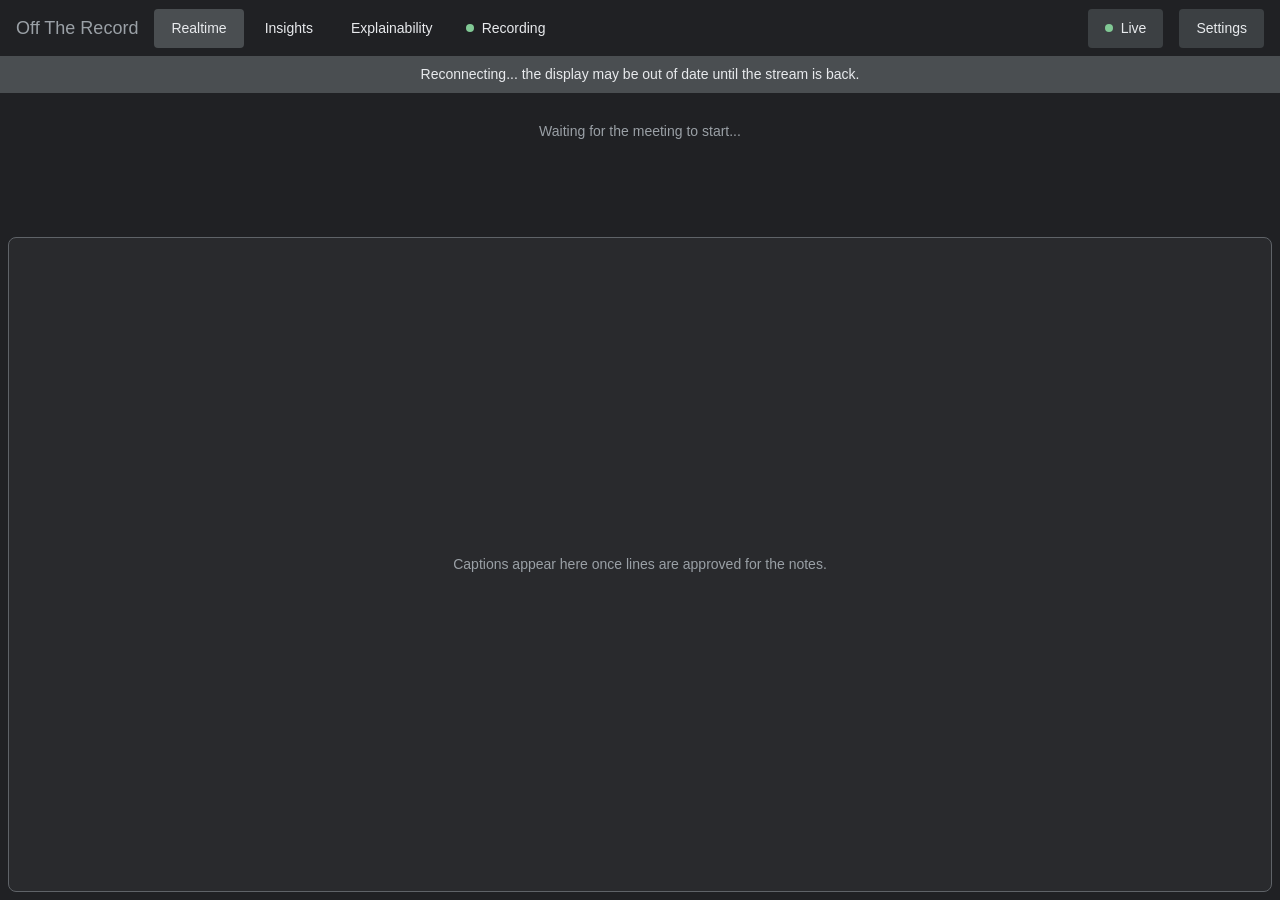
==== commit fcea4c9b: "Add device selection and camera wiring work to the meeting page - Work in progress on microphone and" ====
--- a/demo/static/index.html
+++ b/demo/static/index.html
@@ -7,103 +7,96 @@
 <link rel="stylesheet" href="/static/views.css">
 <style>
 :root {
-  --bg: #0d1117; --panel: #151b23; --panel2: #1c2430; --line: #2a3441; --text: #eaf0f6; --dim: #9aa7b6;
-  --green: #3fb950; --red: #f85149; --amber: #f0b429; --blue: #58a6ff; --grey: #8b97a7;
-  /* tokens for the shared Insights / Explainability views (views.css) */
-  --v-panel: #151b23; --v-panel2: #1c2430; --v-line: #2a3441; --v-text: #eaf0f6; --v-dim: #9aa7b6;
-  --v-ok: #3fb950; --v-out: #f85149; --v-wait: #f0b429; --v-idle: #8b97a7; --v-accent: #58a6ff;
+  --font: "Google Sans", Roboto, "Segoe UI", Arial, sans-serif;
+  --s1: 4px; --s2: 8px; --s3: 16px; --s4: 24px;
+  --r-tile: 8px; --r-btn: 4px;
+  --bg: #202124; --panel: #292a2d; --panel2: #3c4043; --line: #5f6368; --text: #e8eaed; --dim: #9aa0a6;
+  --green: #81c995; --red: #f28b82; --amber: #fdd663; --blue: #8ab4f8; --grey: #9aa0a6;
+  /* tokens for the shared Insights / Explainability views (views.css), dark here */
+  --v-panel: #292a2d; --v-panel2: #3c4043; --v-line: #5f6368; --v-text: #e8eaed; --v-dim: #9aa0a6;
+  --v-ok: #81c995; --v-out: #f28b82; --v-wait: #fdd663; --v-idle: #9aa0a6; --v-accent: #8ab4f8;
 }
 * { box-sizing: border-box; }
 html, body { height: 100%; margin: 0; }
-body { background: var(--bg); color: var(--text); font: 18px/1.45 system-ui, "Segoe UI", sans-serif; display: flex; flex-direction: column; overflow: hidden; }
-button { font: inherit; font-size: 15px; background: var(--panel2); color: var(--text); border: 1px solid var(--line); border-radius: 10px; padding: 7px 16px; cursor: pointer; }
-button:hover { border-color: var(--blue); }
-:focus-visible { outline: 3px solid var(--blue); outline-offset: 2px; }
+body { background: var(--bg); color: var(--text); font: 400 14px/1.5 var(--font); display: flex; flex-direction: column; overflow: hidden; }
+button { font: inherit; background: var(--panel2); color: var(--text); border: 1px solid transparent; border-radius: var(--r-btn); padding: 8px 16px; cursor: pointer; font-weight: 500; }
+button:hover { background: #4a4e51; }
+:focus-visible { outline: 2px solid var(--blue); outline-offset: 2px; }
 .sr { position: absolute; width: 1px; height: 1px; overflow: hidden; clip: rect(0 0 0 0); white-space: nowrap; }
 [hidden] { display: none !important; }
 
 /* ---- top bar */
-#topbar { display: flex; align-items: center; gap: 12px; padding: 12px 20px; flex-wrap: wrap; }
-#topbar h1 { font-size: 18px; margin: 0; font-weight: 600; color: var(--dim); letter-spacing: .02em; }
+#topbar { display: flex; align-items: center; gap: var(--s3); padding: var(--s2) var(--s3); flex-wrap: wrap; min-height: 56px; }
+#topbar h1 { font-size: 18px; margin: 0; font-weight: 400; color: var(--dim); }
 .spacer { flex: 1; }
-#view-tabs { display: inline-flex; background: var(--panel2); border-radius: 999px; padding: 3px; gap: 2px; }
-.view-tab { background: transparent; border: 0; border-radius: 999px; padding: 6px 16px; font-weight: 650; }
-.view-tab[aria-selected="true"] { background: var(--text); color: var(--bg); }
-#status-pill { font-weight: 800; letter-spacing: .08em; font-size: 15px; padding: 6px 16px; border-radius: 999px; border: 2px solid; display: inline-flex; align-items: center; gap: 8px; }
-#status-pill::before { content: ""; width: 10px; height: 10px; border-radius: 50%; background: currentColor; }
-#status-pill.ON { color: var(--green); background: #3fb95022; }
-#status-pill.OFF { color: var(--red); background: #f8514922; }
-#status-pill.PENDING_CONFIRM { color: var(--amber); background: #f0b42922; }
-#status-pill.PENDING_CONFIRM::before { animation: pulse 1.1s ease-in-out infinite; }
-#live-btn { display: inline-flex; align-items: center; gap: 8px; font-weight: 700; }
-#live-btn .ldot { width: 10px; height: 10px; border-radius: 50%; background: var(--green); }
-#live-btn.behind { border-color: var(--amber); color: var(--amber); }
-#live-btn.behind .ldot { background: var(--amber); animation: pulse 1s ease-in-out infinite; }
-#live-btn.flash { box-shadow: 0 0 0 4px #3fb95066; }
-#live-count { background: var(--amber); color: #1a1300; border-radius: 999px; padding: 0 8px; font-size: 13px; font-weight: 800; }
-#settings-btn { padding: 7px 12px; }
-@keyframes pulse { 50% { transform: scale(1.5); opacity: .5; } }
+#view-tabs { display: inline-flex; gap: var(--s1); }
+.view-tab { background: transparent; }
+.view-tab[aria-selected="true"] { background: #4a4e51; color: var(--text); }
+#status-pill { display: inline-flex; align-items: center; gap: var(--s2); color: var(--text); }
+#status-pill::before { content: ""; width: 8px; height: 8px; border-radius: 50%; background: var(--green); }
+#status-pill.OFF::before { background: var(--red); }
+#status-pill.PENDING_CONFIRM::before { background: var(--amber); }
+#live-btn { display: inline-flex; align-items: center; gap: var(--s2); }
+#live-btn .ldot { width: 8px; height: 8px; border-radius: 50%; background: var(--green); }
+#live-btn.behind .ldot { background: var(--amber); }
+#live-count { color: var(--dim); font-weight: 400; }
 
 /* ---- banner */
-#banner { display: none; background: var(--red); color: #fff; font-weight: 700; padding: 8px 20px; text-align: center; }
-#banner.warn { background: var(--amber); color: #1a1300; }
+#banner { display: none; background: #5c2b29; color: var(--text); padding: var(--s2) var(--s3); text-align: center; }
+#banner.warn { background: #4a4e51; }
 
 /* ---- Realtime view */
-#meeting { flex: 1; min-height: 0; display: flex; flex-direction: column; gap: 16px; padding: 4px 20px 20px; }
-#tiles { display: grid; grid-template-columns: repeat(auto-fit, minmax(150px, 1fr)); gap: 14px; }
-#tiles .empty { grid-column: 1 / -1; color: var(--dim); padding: 30px 0; text-align: center; }
-.tile { position: relative; background: var(--panel); border: 2px solid var(--line); border-radius: 16px; padding: 16px 10px 12px; text-align: center; transition: box-shadow .2s, border-color .2s; }
-.tile .av { width: 64px; height: 64px; border-radius: 50%; margin: 0 auto 8px; display: flex; align-items: center; justify-content: center; font-size: 24px; font-weight: 750; color: #0d1117; background: var(--c, var(--blue)); }
-.tile .nm { font-weight: 650; overflow: hidden; text-overflow: ellipsis; white-space: nowrap; }
-.tile .mic { position: absolute; top: 10px; right: 10px; width: 14px; height: 14px; border-radius: 50%; background: var(--green); }
-.tile .mic.paused { background: var(--grey); }
-.tile .mic.wait { background: var(--amber); }
-.tile .mic.paused::after { content: ""; position: absolute; left: -2px; right: -2px; top: 6px; height: 2px; background: var(--bg); transform: rotate(-40deg); }
-.tile.speaking { border-color: var(--c, var(--blue)); box-shadow: 0 0 0 4px var(--c, var(--blue)); animation: ring 1s ease-in-out infinite; }
-@keyframes ring { 50% { box-shadow: 0 0 0 9px #ffffff22; } }
-
-#caption-wrap { flex: 1; min-height: 120px; display: flex; flex-direction: column; background: var(--panel); border: 1px solid var(--line); border-radius: 16px; }
-#captions { flex: 1; min-height: 0; overflow-y: auto; padding: 14px 20px; display: flex; flex-direction: column; justify-content: flex-start; }
-.cap { padding: 6px 0; font-size: 1.15em; display: flex; gap: 10px; align-items: baseline; flex-wrap: wrap; }
-.cap .who { font-weight: 700; }
-.cap.out { opacity: .9; }
-.cap-empty { color: var(--dim); font-style: italic; margin: auto; }
-
-#pendcard { display: none; border: 2px solid var(--amber); background: #f0b42914; border-radius: 14px; padding: 12px 16px; }
-#pendcard .q { color: var(--amber); font-weight: 750; font-size: 1.05em; }
-#pendcard .t { margin: 6px 0; padding: 6px 10px; background: var(--panel2); border-radius: 8px; }
-#pendcard .row { display: flex; gap: 10px; flex-wrap: wrap; align-items: center; margin-top: 8px; }
-#pendcard button.yes { border-color: var(--amber); color: var(--amber); font-weight: 750; background: #f0b42933; }
-#pendcard button.no { border-color: var(--amber); color: var(--amber); font-weight: 750; }
-kbd { font: 12px ui-monospace, Consolas, monospace; border: 1px solid currentColor; border-radius: 4px; padding: 0 5px; margin-left: 6px; }
+#meeting { flex: 1; min-height: 0; display: flex; flex-direction: column; gap: var(--s2); padding: var(--s1) var(--s2) var(--s2); }
+#tiles { display: grid; grid-template-columns: repeat(auto-fit, minmax(220px, 1fr)); grid-auto-rows: 132px; gap: var(--s2); }
+#tiles .empty { grid-column: 1 / -1; color: var(--dim); padding: var(--s4) 0; text-align: center; }
+.tile { position: relative; background: var(--panel2); border-radius: var(--r-tile); overflow: hidden; }
+.tile .av { position: absolute; top: 50%; left: 50%; transform: translate(-50%, -50%); width: 64px; height: 64px; border-radius: 50%; display: flex; align-items: center; justify-content: center; font-size: 24px; color: #202124; background: var(--c, var(--blue)); }
+.tile .nm { position: absolute; left: var(--s2); bottom: var(--s2); max-width: calc(100% - 16px); font-weight: 500; overflow: hidden; text-overflow: ellipsis; white-space: nowrap; }
+.tile .mic { position: absolute; top: var(--s2); right: var(--s2); width: 28px; height: 28px; border-radius: 50%; background: rgba(32, 33, 36, .7); display: grid; place-items: center; color: var(--text); }
+.tile .mic svg { width: 16px; height: 16px; display: block; }
+.tile .mic .off { display: none; }
+.tile .mic.paused .on, .tile .mic.wait .on { display: none; }
+.tile .mic.paused .off, .tile .mic.wait .off { display: block; }
+.tile .mic.wait { color: var(--amber); }
+.tile.speaking { outline: 2px solid var(--c, var(--blue)); outline-offset: -2px; }
+
+#caption-wrap { flex: 1; min-height: 120px; display: flex; flex-direction: column; background: var(--panel); border: 1px solid var(--line); border-radius: var(--r-tile); }
+#captions { flex: 1; min-height: 0; overflow-y: auto; padding: var(--s2) var(--s3); display: flex; flex-direction: column; justify-content: flex-start; }
+.cap { padding: var(--s1) 0; font-size: 16px; display: flex; gap: var(--s2); align-items: baseline; flex-wrap: wrap; }
+.cap .who { font-weight: 500; }
+.cap-empty { color: var(--dim); margin: auto; }
+
+#pendcard { display: none; border: 1px solid var(--line); background: var(--panel); border-radius: var(--r-tile); padding: var(--s2) var(--s3) var(--s3); }
+#pendcard .q { font-weight: 500; font-size: 16px; }
+#pendcard .t { margin: var(--s2) 0; padding: var(--s2) var(--s3); background: var(--panel2); border-radius: var(--r-btn); }
+#pendcard .row { display: flex; gap: var(--s2); flex-wrap: wrap; align-items: center; margin-top: var(--s2); }
+#pendcard button.yes { background: var(--blue); color: #062e6f; }
+kbd { font: 12px ui-monospace, Consolas, monospace; border: 1px solid currentColor; border-radius: 4px; padding: 0 4px; margin-left: 6px; }
 .dim { color: var(--dim); }
 
 /* ---- Insights and Explainability views (content styled by views.css) */
-.views-pane { flex: 1; min-height: 0; overflow-y: auto; margin: 4px 20px 20px; background: var(--panel); border: 1px solid var(--line); border-radius: 16px; padding: 18px 22px 28px; }
-.views-pane > h2 { margin: 0 0 12px; font-size: 20px; }
+.views-pane { flex: 1; min-height: 0; overflow-y: auto; margin: var(--s1) var(--s2) var(--s2); background: var(--panel); border: 1px solid var(--line); border-radius: var(--r-tile); padding: var(--s3) var(--s4) var(--s4); }
+.views-pane > h2 { margin: 0 0 var(--s2); font-size: 18px; font-weight: 400; }
 
 /* ---- settings menu */
-#settings-menu { position: fixed; top: 58px; right: 16px; width: min(400px, calc(100vw - 24px)); max-height: calc(100vh - 80px); overflow-y: auto; background: var(--panel); border: 1px solid var(--line); border-radius: 14px; z-index: 40; padding: 14px 16px; }
-#settings-menu h3 { margin: 14px 0 6px; font-size: 13px; letter-spacing: .1em; text-transform: uppercase; color: var(--dim); }
+#settings-menu { position: fixed; top: 56px; right: var(--s3); width: min(400px, calc(100vw - 24px)); max-height: calc(100vh - 80px); overflow-y: auto; background: var(--panel); border: 1px solid var(--line); border-radius: var(--r-tile); z-index: 40; padding: var(--s3); }
+#settings-menu h3 { margin: var(--s3) 0 var(--s1); font-size: 14px; font-weight: 500; }
 #settings-menu h3:first-child { margin-top: 0; }
-#settings-menu .line { display: flex; gap: 8px; align-items: center; margin-bottom: 6px; }
-#settings-menu input[type=text] { font: inherit; font-size: 15px; background: var(--bg); color: var(--text); border: 1px solid var(--line); border-radius: 8px; padding: 6px 10px; min-width: 0; }
+#settings-menu .line { display: flex; gap: var(--s2); align-items: center; margin-bottom: var(--s1); }
+#settings-menu input[type=text] { font: inherit; background: var(--bg); color: var(--text); border: 1px solid var(--line); border-radius: var(--r-btn); padding: 6px 8px; min-width: 0; }
 #spk { width: 110px; } #line { flex: 1; }
 #hold { flex: 1; }
-.health { font: 13px/1.5 ui-monospace, Consolas, monospace; color: var(--dim); }
-.health b { color: var(--text); }
+.health { font: 12px/1.5 ui-monospace, Consolas, monospace; color: var(--dim); }
+.health b { color: var(--text); font-weight: 500; }
 #audit { max-height: 180px; overflow-y: auto; font: 12px/1.4 ui-monospace, Consolas, monospace; color: var(--dim); }
-#audit div { border-bottom: 1px solid #ffffff0d; padding: 2px 0; }
-
-body.presenter { font-size: 26px; }
-body.presenter .cap { font-size: 1.25em; }
-body.presenter .tile .av { width: 84px; height: 84px; font-size: 32px; }
+#audit div { border-top: 1px solid var(--panel2); padding: 2px 0; }
+
+body.presenter { font-size: 22px; }
+body.presenter .cap { font-size: 28px; }
+body.presenter .tile .av { width: 80px; height: 80px; font-size: 32px; }
 
 @media (max-width: 700px) { .iv-tiles { grid-template-columns: repeat(2, 1fr); } }
-@media (prefers-reduced-motion: reduce) {
-  *, *::before, *::after { animation: none !important; transition: none !important; }
-  .tile.speaking { box-shadow: 0 0 0 6px var(--c, var(--blue)); }
-}
+@media (prefers-reduced-motion: reduce) { *, *::before, *::after { transition-duration: .01ms !important; } }
 </style>
 </head>
 <body>
@@ -114,10 +107,10 @@
     <button id="tab-insights" class="view-tab" role="tab" aria-selected="false" aria-controls="view-insights" data-view="insights" tabindex="-1">Insights</button>
     <button id="tab-explain" class="view-tab" role="tab" aria-selected="false" aria-controls="view-explain" data-view="explain" tabindex="-1">Explainability</button>
   </div>
-  <span id="status-pill" class="ON" role="status" aria-live="polite" aria-label="Recording status">RECORDING</span>
+  <span id="status-pill" class="ON" role="status" aria-live="polite" aria-label="Recording status">Recording</span>
   <span class="spacer"></span>
   <button id="live-btn" aria-label="Live: jump back to the real-time meeting"><i class="ldot"></i>Live<span id="live-count" hidden>0</span></button>
-  <button id="settings-btn" aria-haspopup="true" aria-expanded="false" aria-controls="settings-menu" aria-label="Settings">&#9881;</button>
+  <button id="settings-btn" aria-haspopup="true" aria-expanded="false" aria-controls="settings-menu" aria-label="Settings">Settings</button>
 </header>
 <div id="banner" role="alert"></div>
 <div id="announce" class="sr" role="status" aria-live="polite"></div>
@@ -146,7 +139,7 @@
     <div>state <b id="hstate">-</b> | queue <b id="hq">0</b> | last push <b id="hlat">-</b> | pushes <b id="hpush">0</b> | errors <b id="herr">0</b> | dropped <b id="hdrop">0</b></div>
     <div id="hlast"></div>
   </div>
-  <h3>Audit log (no private text)</h3>
+  <h3>Audit log, no private text</h3>
   <div id="audit"></div>
 </div>
 
@@ -175,6 +168,8 @@
   function post(url, body) {
     return fetch(url, { method: "POST", headers: { "Content-Type": "application/json" }, body: JSON.stringify(body || {}) });
   }
+  var MIC_ICONS = '<svg class="on" viewBox="0 0 24 24" aria-hidden="true" focusable="false"><path fill="currentColor" d="M12 14a3 3 0 0 0 3-3V5a3 3 0 0 0-6 0v6a3 3 0 0 0 3 3m5-3a5 5 0 0 1-10 0H5a7 7 0 0 0 6 6.92V21h2v-3.08A7 7 0 0 0 19 11h-2Z"/></svg>' +
+    '<svg class="off" viewBox="0 0 24 24" aria-hidden="true" focusable="false"><path fill="currentColor" d="M19 11h-1.7c0 .74-.16 1.43-.43 2.05l1.23 1.23c.56-.98.9-2.09.9-3.28m-4.02.17c0-.06.02-.11.02-.17V5a3 3 0 0 0-6 0v.18l5.98 5.99M4.27 3 3 4.27l6.01 6.01V11c0 1.66 1.33 3 2.99 3 .22 0 .44-.03.65-.08l1.66 1.66c-.71.33-1.5.52-2.31.52-2.76 0-5.3-2.1-5.3-5.1H5c0 3.41 2.72 6.23 6 6.72V21h2v-3.28c.91-.13 1.77-.45 2.54-.9L19.73 21 21 19.73 4.27 3Z"/></svg>';
   function perf() { return performance.now() / 1000; }
   function initials(name) {
     var p = String(name || "?").trim().split(/\s+/);
@@ -212,7 +207,7 @@
   function setPill(s) {
     var p = $("status-pill");
     p.className = s;
-    p.textContent = s === "OFF" ? "OFF THE RECORD" : s === "PENDING_CONFIRM" ? "NEEDS YOUR OK" : "RECORDING";
+    p.textContent = s === "OFF" ? "Off the record" : s === "PENDING_CONFIRM" ? "Needs your OK" : "Recording";
   }
   function ensureSeg(sid, speaker) {
     var s = segs[sid];
@@ -233,6 +228,7 @@
     d.style.setProperty("--c", c);
     d.setAttribute("role", "group");
     var mic = el("span", "mic"); mic.setAttribute("role", "img");
+    mic.innerHTML = MIC_ICONS;
     d.appendChild(mic); d.appendChild(el("div", "av", initials(name))); d.appendChild(el("div", "nm", name || "?"));
     $("tiles").appendChild(d);
     t = tiles[name] = { el: d, mic: mic, timer: null, name: name };
